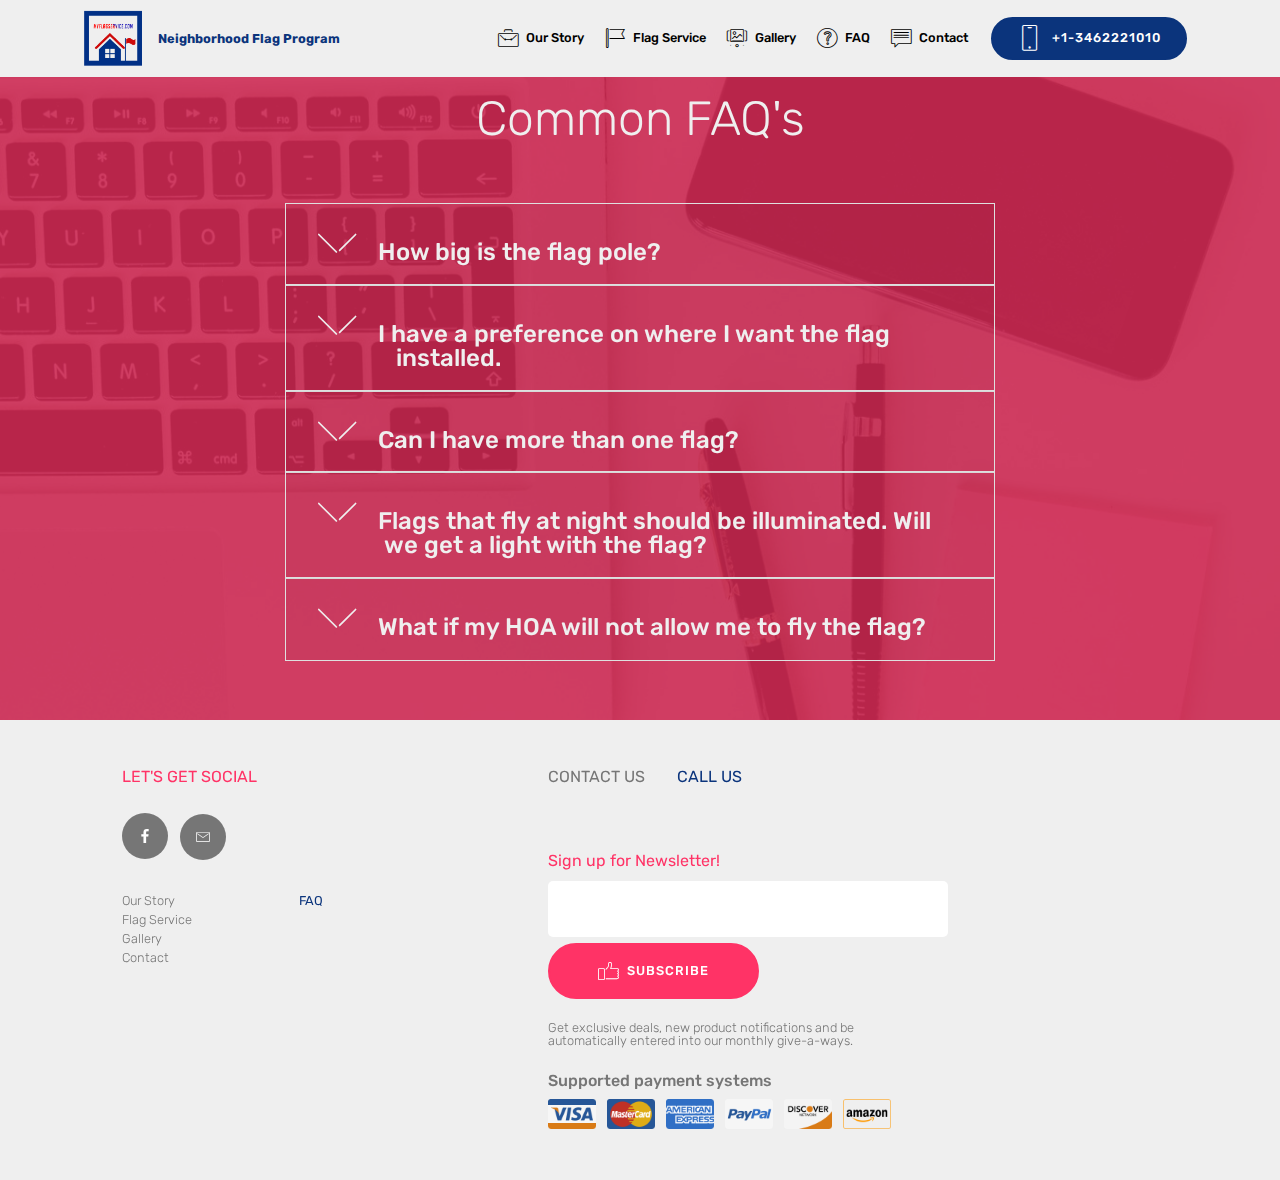
==== page1.html @ 8c447d87 "create github pages" ====
<!DOCTYPE html>
<html >
<head>
  <!-- Site made with Mobirise Website Builder v4.7.7, https://mobirise.com -->
  <meta charset="UTF-8">
  <meta http-equiv="X-UA-Compatible" content="IE=edge">
  <meta name="generator" content="Mobirise v4.7.7, mobirise.com">
  <meta name="viewport" content="width=device-width, initial-scale=1, minimum-scale=1">
  <link rel="shortcut icon" href="assets/images/mfs-logo-122x113.png" type="image/x-icon">
  <meta name="description" content="">
  <title>FAQ</title>
  <link rel="stylesheet" href="assets/web/assets/mobirise-icons/mobirise-icons.css">
  <link rel="stylesheet" href="assets/tether/tether.min.css">
  <link rel="stylesheet" href="assets/bootstrap/css/bootstrap.min.css">
  <link rel="stylesheet" href="assets/bootstrap/css/bootstrap-grid.min.css">
  <link rel="stylesheet" href="assets/bootstrap/css/bootstrap-reboot.min.css">
  <link rel="stylesheet" href="assets/dropdown/css/style.css">
  <link rel="stylesheet" href="assets/socicon/css/styles.css">
  <link rel="stylesheet" href="assets/theme/css/style.css">
  <link rel="stylesheet" href="assets/mobirise/css/mbr-additional.css" type="text/css">
  
  
  
</head>
<body>
  <section class="menu cid-qUB6WRYiOJ" once="menu" id="menu2-b">

    

    <nav class="navbar navbar-expand beta-menu navbar-dropdown align-items-center navbar-fixed-top navbar-toggleable-sm">
        <button class="navbar-toggler navbar-toggler-right" type="button" data-toggle="collapse" data-target="#navbarSupportedContent" aria-controls="navbarSupportedContent" aria-expanded="false" aria-label="Toggle navigation">
            <div class="hamburger">
                <span></span>
                <span></span>
                <span></span>
                <span></span>
            </div>
        </button>
        <div class="menu-logo">
            <div class="navbar-brand">
                <span class="navbar-logo">
                    
                        <img src="assets/images/mfs-logo-122x113.png" alt="Mobirise" title="" style="height: 3.8rem;">
                    
                </span>
                <span class="navbar-caption-wrap"><a class="navbar-caption text-primary display-4" href="#top">
                        Neighborhood Flag Program</a></span>
            </div>
        </div>
        <div class="collapse navbar-collapse" id="navbarSupportedContent">
            <ul class="navbar-nav nav-dropdown" data-app-modern-menu="true"><li class="nav-item">
                    <a class="nav-link link text-black display-4" href="index.html#header3-2"><span class="mbri-briefcase mbr-iconfont mbr-iconfont-btn"></span>
                        Our Story</a>
                </li>
                <li class="nav-item">
                    <a class="nav-link link text-black display-4" href="#top"><span class="mbri-flag mbr-iconfont mbr-iconfont-btn"></span>
                        Flag Service</a>
                </li><li class="nav-item"><a class="nav-link link text-black display-4" href="index.html#gallery1-t"><span class="mbri-image-slider mbr-iconfont mbr-iconfont-btn"></span>
                        Gallery</a></li><li class="nav-item"><a class="nav-link link text-black display-4" href="page1.html"><span class="mbri-question mbr-iconfont mbr-iconfont-btn"></span>FAQ</a></li><li class="nav-item"><a class="nav-link link text-black display-4" href="index.html#form1-9"><span class="mbri-chat mbr-iconfont mbr-iconfont-btn"></span>
                        Contact</a></li></ul>
            <div class="navbar-buttons mbr-section-btn"><a class="btn btn-sm btn-primary display-4" href="tel:+1-234-567-8901">
                    <span class="btn-icon mbri-mobile mbr-iconfont mbr-iconfont-btn">
                    </span>
                    +1-3462221010</a></div>
        </div>
    </nav>
</section>

<section class="engine"><a href="https://mobirise.me/d">free site maker</a></section><section class="toggle1 cid-qUB7baWjdu mbr-parallax-background" id="toggle1-h">

    

    <div class="mbr-overlay" style="opacity: 0.9; background-color: rgb(204, 41, 82);">
    </div>
        <div class="container">
            <div class="media-container-row">
                <div class="col-12 col-md-8">
                    <div class="section-head text-center space30">
                       <h2 class="mbr-section-title pb-5 mbr-fonts-style display-2">Common FAQ's</h2>
                    </div>
                    <div class="clearfix"></div>
                    <div id="bootstrap-toggle" class="toggle-panel accordionStyles tab-content">
                        <div class="card">
                            <div class="card-header" role="tab" id="headingOne">
                                <a role="button" class="collapsed panel-title text-black" data-toggle="collapse" data-parent="#accordion" data-core="" href="#collapse1_11" aria-expanded="false" aria-controls="collapse1">
                                    <h4 class="mbr-fonts-style display-5">
                                        <span class="sign mbr-iconfont mbri-arrow-down inactive"></span>&nbsp;How big is the flag pole?</h4>
                                </a>
                            </div>
                            <div id="collapse1_11" class="panel-collapse noScroll collapse" role="tabpanel" aria-labelledby="headingOne">
                                <div class="panel-body p-4">
                                    <p class="mbr-fonts-style panel-text display-7">
                                       The flag is 3x5 ft and the pole is 10 ft. However, the pole sits about 20" in the ground</p>
                                </div>
                            </div>
                        </div>
                        <div class="card">
                            <div class="card-header" role="tab" id="headingTwo">
                                <a role="button" class="collapsed panel-title text-black" data-toggle="collapse" data-parent="#accordion" data-core="" href="#collapse2_11" aria-expanded="false" aria-controls="collapse2">
                                    <h4 class="mbr-fonts-style display-5">
                                        <span class="sign mbr-iconfont mbri-arrow-down inactive"></span>&nbsp;I have a preference on where I want the flag &nbsp; &nbsp; &nbsp; &nbsp; &nbsp; &nbsp; &nbsp; &nbsp; &nbsp; &nbsp; &nbsp; &nbsp; &nbsp;installed.</h4>
                                </a>

                            </div>
                            <div id="collapse2_11" class="panel-collapse noScroll collapse" role="tabpanel" aria-labelledby="headingTwo">
                                <div class="panel-body p-4">
                                    <p class="mbr-fonts-style panel-text display-7">
                                       No problem! On the checkout page you can leave us a comment on where you would prefer the flag.</p>
                                </div>
                            </div>
                        </div>
                        <div class="card">
                            <div class="card-header" role="tab" id="headingThree">
                                <a role="button" class="collapsed panel-title text-black" data-toggle="collapse" data-parent="#accordion" data-core="" href="#collapse3_11" aria-expanded="false" aria-controls="collapse3">
                                    <h4 class="mbr-fonts-style display-5">
                                        <span class="sign mbr-iconfont mbri-arrow-down inactive"></span>&nbsp;Can I have more than one flag?</h4>
                                </a>
                            </div>
                            <div id="collapse3_11" class="panel-collapse noScroll collapse" role="tabpanel" aria-labelledby="headingThree">
                                <div class="panel-body p-4">
                                    <p class="mbr-fonts-style panel-text display-7">Yes! You can increase the quantity on the order page.</p>
                                </div>
                            </div>
                        </div>
                        <div class="card">
                            <div class="card-header" role="tab" id="headingThree">
                                <a role="button" class="collapsed panel-title text-black" data-toggle="collapse" data-parent="#accordion" data-core="" href="#collapse4_11" aria-expanded="false" aria-controls="collapse4">
                                    <h4 class="mbr-fonts-style display-5">
                                        <span class="sign mbr-iconfont mbri-arrow-down inactive"></span>&nbsp;Flags that fly at night should be illuminated. Will &nbsp; &nbsp; &nbsp; &nbsp; &nbsp; &nbsp; &nbsp; &nbsp;we get a light with the flag?</h4>
                                </a>
                            </div>
                            <div id="collapse4_11" class="panel-collapse noScroll collapse" role="tabpanel" aria-labelledby="headingThree">
                                <div class="panel-body p-4">
                                    <p class="mbr-fonts-style panel-text display-7">
                                       No. But we recommend placing a small spotlight in your yard to light-up the flag</p>
                                </div>
                            </div>
                        </div>
                        <div class="card">
                            <div class="card-header" role="tab" id="headingThree">
                                <a role="button" class="collapsed panel-title text-black" data-toggle="collapse" data-parent="#accordion" data-core="" href="#collapse5_11" aria-expanded="false" aria-controls="collapse5">
                                    <h4 class="mbr-fonts-style display-5">
                                        <span class="sign mbr-iconfont mbri-arrow-down inactive"></span>&nbsp;What if my HOA will not allow me to fly the flag?</h4>
                                </a>
                            </div>
                            <div id="collapse5_11" class="panel-collapse noScroll collapse" role="tabpanel" aria-labelledby="headingThree">
                                <div class="panel-body p-4">
                                    <p class="mbr-fonts-style panel-text display-7">
                                       Thanks to Texas State Legislature HB 2779, the placement of US flags in front yards is now a homeowner right that cannot be revoked by an HOA.</p>
                                </div>
                            </div>
                        </div>
                        
                    </div>
                </div>
            </div>
        </div>
</section>

<section class="cid-qUB6WVKB4g" id="footer3-g">
    

    

    <div class="container-fluid">
        <div class="row align-center justify-content-center">
            <div class="col-lg-6 col-xl-4">
                <div class="follow-section">
                    <div class="follow-heading mbr-fonts-style align-left display-7">
                        LET'S GET SOCIAL</div>
                    <div class="social-media pb-3 align-left">
                        <ul>
                            <li>
                                <a class="icon-transition" href="#">
                                    <span class="mbr-iconfont socicon-facebook socicon"></span>
                                </a>
                            </li>
                            <li>
                                <a class="icon-transition" href="#">
                                    <span class="mbr-iconfont mbri-letter"></span>
                                </a>
                            </li>
                            
                            
                            
                            
                        </ul>
                    </div>
                </div>
                <div class="row column-menu">
                    <div class="col-xl-5 col-md-6">
                        <ul class="firstColumn align-left mbr-white mbr-fonts-style display-4">
                            <li>Our Story</li><li>Flag Service</li><li>Gallery</li><li>Contact</li>
                        </ul>
                    </div>
                    <div class="col-xl-5 col-md-6">
                        <ul class="secondColumn align-left mbr-white mbr-fonts-style display-4"><a href="page1.html">
                            </a><li><a href="page1.html">FAQ</a></li><a href="page1.html">
                        </a></ul>
                    </div>
                </div>
            </div>
            <div class="col-lg-6 col-xl-6 form-section">
                <ul class="mbr-list list-inline align-left">
                    
                    
                    
                <li class="list-inline-item mbr-fonts-style display-7"><p><a href="index.html#form1-9"></a>CONTACT US&nbsp; &nbsp; &nbsp; &nbsp; <a href="tel:3462221010">CALL US &nbsp;</a> &nbsp; &nbsp; &nbsp; &nbsp; &nbsp;&nbsp;</p></li><li class="list-inline-item mbr-fonts-style display-7">&nbsp; &nbsp; &nbsp; &nbsp; &nbsp; &nbsp; &nbsp; &nbsp; &nbsp;</li><li class="list-inline-item mbr-fonts-style display-7">&nbsp; &nbsp; &nbsp; &nbsp; &nbsp; &nbsp; &nbsp; &nbsp; &nbsp; &nbsp; &nbsp;</li></ul>
                <div class="input-form">
                    <span class="mbr-fonts-style form-text display-7">
                      Sign up for Newsletter!&nbsp;</span>
                    <div class="form1" data-form-type="formoid">
                        <div data-form-alert="" hidden="">
                            Thanks for filling out the form!
                        </div>
                        <form class="mbr-form" action="https://mobirise.com/" method="post" data-form-title="My Mobirise Form"><input type="hidden" name="email" data-form-email="true" value="LFCMgOQLhdmMDNH+cNK8syeecYW3tmmml1+xj0mi+TOWsY7VdlcX+otf4hioeUVF9CKC3mWtuA6JJBz3fCXo4wrm/5wzNBbg2/TwmibbFdfRqj47pYDj1TLFPN87cxcY" data-form-field="E-mail">
                            <div class="input-wrap" data-for="email">
                                <input type="text" class="field special-form display-7" name="email" data-form-field="E-mail" required="" id="email-footer3-g">
                            </div>
                            <span class="input-group-btn"><button href="https://mobirise.com/" type="submit" class="btn btn-form btn-secondary display-4"><span class="mbri-like mbr-iconfont mbr-iconfont-btn"></span>SUBSCRIBE</button></span>
                        </form>
                    </div>
                </div>
                <h3 class="subtext-1 mbr-fonts-style pb-3 display-4">Get exclusive deals, new product notifications and be<br>automatically entered into our monthly give-a-ways.</h3>
                <h3 class="subtext-2 mbr-fonts-style display-7">
                    Supported payment systems
                </h3>
                <ul class="card-support align-left">
                    <li>
                        <img src="assets/images/visa.png" height="30" alt="Visa">
                    </li>
                    <li>
                        <img src="assets/images/master-card.png" height="30" alt="Master Card">
                    </li>
                    <li>
                        <img src="assets/images/american-express.png" height="30" alt="American Express">
                    </li>
                    <li>
                        <img src="assets/images/paypal.png" height="30" alt="PayPal">
                    </li>
                    
                    <li>
                        <img src="assets/images/discover.png" height="30" alt="Discover">
                    </li>
                    
                    
                    
                    
                    <li>
                        <img src="assets/images/amazon.png" height="30" alt="Amazon">
                    </li>
                    
                    
                </ul>
            </div>
        </div>
    </div>
</section>


  <script src="assets/web/assets/jquery/jquery.min.js"></script>
  <script src="assets/popper/popper.min.js"></script>
  <script src="assets/tether/tether.min.js"></script>
  <script src="assets/bootstrap/js/bootstrap.min.js"></script>
  <script src="assets/smoothscroll/smooth-scroll.js"></script>
  <script src="assets/dropdown/js/script.min.js"></script>
  <script src="assets/touchswipe/jquery.touch-swipe.min.js"></script>
  <script src="assets/mbr-switch-arrow/mbr-switch-arrow.js"></script>
  <script src="assets/parallax/jarallax.min.js"></script>
  <script src="assets/theme/js/script.js"></script>
  <script src="assets/formoid/formoid.min.js"></script>
  
  
</body>
</html>
---- assets/web/assets/mobirise-icons/mobirise-icons.css ----
@font-face {
  font-family: 'MobiriseIcons';
  src:  url('mobirise-icons.eot?spat4u');
  src:  url('mobirise-icons.eot?spat4u#iefix') format('embedded-opentype'),
    url('mobirise-icons.ttf?spat4u') format('truetype'),
    url('mobirise-icons.woff?spat4u') format('woff'),
    url('mobirise-icons.svg?spat4u#MobiriseIcons') format('svg');
  font-weight: normal;
  font-style: normal;
}

[class^="mbri-"], [class*=" mbri-"] {
  /* use !important to prevent issues with browser extensions that change fonts */
  font-family: MobiriseIcons !important;
  speak: none;
  font-style: normal;
  font-weight: normal;
  font-variant: normal;
  text-transform: none;
  line-height: 1;

  /* Better Font Rendering =========== */
  -webkit-font-smoothing: antialiased;
  -moz-osx-font-smoothing: grayscale;
}

.mbri-add-submenu:before {
  content: "\e900";
}
.mbri-alert:before {
  content: "\e901";
}
.mbri-align-center:before {
  content: "\e902";
}
.mbri-align-justify:before {
  content: "\e903";
}
.mbri-align-left:before {
  content: "\e904";
}
.mbri-align-right:before {
  content: "\e905";
}
.mbri-android:before {
  content: "\e906";
}
.mbri-apple:before {
  content: "\e907";
}
.mbri-arrow-down:before {
  content: "\e908";
}
.mbri-arrow-next:before {
  content: "\e909";
}
.mbri-arrow-prev:before {
  content: "\e90a";
}
.mbri-arrow-up:before {
  content: "\e90b";
}
.mbri-bold:before {
  content: "\e90c";
}
.mbri-bookmark:before {
  content: "\e90d";
}
.mbri-bootstrap:before {
  content: "\e90e";
}
.mbri-briefcase:before {
  content: "\e90f";
}
.mbri-browse:before {
  content: "\e910";
}
.mbri-bulleted-list:before {
  content: "\e911";
}
.mbri-calendar:before {
  content: "\e912";
}
.mbri-camera:before {
  content: "\e913";
}
.mbri-cart-add:before {
  content: "\e914";
}
.mbri-cart-full:before {
  content: "\e915";
}
.mbri-cash:before {
  content: "\e916";
}
.mbri-change-style:before {
  content: "\e917";
}
.mbri-chat:before {
  content: "\e918";
}
.mbri-clock:before {
  content: "\e919";
}
.mbri-close:before {
  content: "\e91a";
}
.mbri-cloud:before {
  content: "\e91b";
}
.mbri-code:before {
  content: "\e91c";
}
.mbri-contact-form:before {
  content: "\e91d";
}
.mbri-credit-card:before {
  content: "\e91e";
}
.mbri-cursor-click:before {
  content: "\e91f";
}
.mbri-cust-feedback:before {
  content: "\e920";
}
.mbri-database:before {
  content: "\e921";
}
.mbri-delivery:before {
  content: "\e922";
}
.mbri-desktop:before {
  content: "\e923";
}
.mbri-devices:before {
  content: "\e924";
}
.mbri-down:before {
  content: "\e925";
}
.mbri-download:before {
  content: "\e989";
}
.mbri-drag-n-drop:before {
  content: "\e927";
}
.mbri-drag-n-drop2:before {
  content: "\e928";
}
.mbri-edit:before {
  content: "\e929";
}
.mbri-edit2:before {
  content: "\e92a";
}
.mbri-error:before {
  content: "\e92b";
}
.mbri-extension:before {
  content: "\e92c";
}
.mbri-features:before {
  content: "\e92d";
}
.mbri-file:before {
  content: "\e92e";
}
.mbri-flag:before {
  content: "\e92f";
}
.mbri-folder:before {
  content: "\e930";
}
.mbri-gift:before {
  content: "\e931";
}
.mbri-github:before {
  content: "\e932";
}
.mbri-globe:before {
  content: "\e933";
}
.mbri-globe-2:before {
  content: "\e934";
}
.mbri-growing-chart:before {
  content: "\e935";
}
.mbri-hearth:before {
  content: "\e936";
}
.mbri-help:before {
  content: "\e937";
}
.mbri-home:before {
  content: "\e938";
}
.mbri-hot-cup:before {
  content: "\e939";
}
.mbri-idea:before {
  content: "\e93a";
}
.mbri-image-gallery:before {
  content: "\e93b";
}
.mbri-image-slider:before {
  content: "\e93c";
}
.mbri-info:before {
  content: "\e93d";
}
.mbri-italic:before {
  content: "\e93e";
}
.mbri-key:before {
  content: "\e93f";
}
.mbri-laptop:before {
  content: "\e940";
}
.mbri-layers:before {
  content: "\e941";
}
.mbri-left-right:before {
  content: "\e942";
}
.mbri-left:before {
  content: "\e943";
}
.mbri-letter:before {
  content: "\e944";
}
.mbri-like:before {
  content: "\e945";
}
.mbri-link:before {
  content: "\e946";
}
.mbri-lock:before {
  content: "\e947";
}
.mbri-login:before {
  content: "\e948";
}
.mbri-logout:before {
  content: "\e949";
}
.mbri-magic-stick:before {
  content: "\e94a";
}
.mbri-map-pin:before {
  content: "\e94b";
}
.mbri-menu:before {
  content: "\e94c";
}
.mbri-mobile:before {
  content: "\e94d";
}
.mbri-mobile2:before {
  content: "\e94e";
}
.mbri-mobirise:before {
  content: "\e94f";
}
.mbri-more-horizontal:before {
  content: "\e950";
}
.mbri-more-vertical:before {
  content: "\e951";
}
.mbri-music:before {
  content: "\e952";
}
.mbri-new-file:before {
  content: "\e953";
}
.mbri-numbered-list:before {
  content: "\e954";
}
.mbri-opened-folder:before {
  content: "\e955";
}
.mbri-pages:before {
  content: "\e956";
}
.mbri-paper-plane:before {
  content: "\e957";
}
.mbri-paperclip:before {
  content: "\e958";
}
.mbri-photo:before {
  content: "\e959";
}
.mbri-photos:before {
  content: "\e95a";
}
.mbri-pin:before {
  content: "\e95b";
}
.mbri-play:before {
  content: "\e95c";
}
.mbri-plus:before {
  content: "\e95d";
}
.mbri-preview:before {
  content: "\e95e";
}
.mbri-print:before {
  content: "\e95f";
}
.mbri-protect:before {
  content: "\e960";
}
.mbri-question:before {
  content: "\e961";
}
.mbri-quote-left:before {
  content: "\e962";
}
.mbri-quote-right:before {
  content: "\e963";
}
.mbri-refresh:before {
  content: "\e964";
}
.mbri-responsive:before {
  content: "\e965";
}
.mbri-right:before {
  content: "\e966";
}
.mbri-rocket:before {
  content: "\e967";
}
.mbri-sad-face:before {
  content: "\e968";
}
.mbri-sale:before {
  content: "\e969";
}
.mbri-save:before {
  content: "\e96a";
}
.mbri-search:before {
  content: "\e96b";
}
.mbri-setting:before {
  content: "\e96c";
}
.mbri-setting2:before {
  content: "\e96d";
}
.mbri-setting3:before {
  content: "\e96e";
}
.mbri-share:before {
  content: "\e96f";
}
.mbri-shopping-bag:before {
  content: "\e970";
}
.mbri-shopping-basket:before {
  content: "\e971";
}
.mbri-shopping-cart:before {
  content: "\e972";
}
.mbri-sites:before {
  content: "\e973";
}
.mbri-smile-face:before {
  content: "\e974";
}
.mbri-speed:before {
  content: "\e975";
}
.mbri-star:before {
  content: "\e976";
}
.mbri-success:before {
  content: "\e977";
}
.mbri-sun:before {
  content: "\e978";
}
.mbri-sun2:before {
  content: "\e979";
}
.mbri-tablet:before {
  content: "\e97a";
}
.mbri-tablet-vertical:before {
  content: "\e97b";
}
.mbri-target:before {
  content: "\e97c";
}
.mbri-timer:before {
  content: "\e97d";
}
.mbri-to-ftp:before {
  content: "\e97e";
}
.mbri-to-local-drive:before {
  content: "\e97f";
}
.mbri-touch-swipe:before {
  content: "\e980";
}
.mbri-touch:before {
  content: "\e981";
}
.mbri-trash:before {
  content: "\e982";
}
.mbri-underline:before {
  content: "\e983";
}
.mbri-unlink:before {
  content: "\e984";
}
.mbri-unlock:before {
  content: "\e985";
}
.mbri-up-down:before {
  content: "\e986";
}
.mbri-up:before {
  content: "\e987";
}
.mbri-update:before {
  content: "\e988";
}
.mbri-upload:before {
 content: "\e926"; 
}
.mbri-user:before {
  content: "\e98a";
}
.mbri-user2:before {
  content: "\e98b";
}
.mbri-users:before {
  content: "\e98c";
}
.mbri-video:before {
  content: "\e98d";
}
.mbri-video-play:before {
  content: "\e98e";
}
.mbri-watch:before {
  content: "\e98f";
}
.mbri-website-theme:before {
  content: "\e990";
}
.mbri-wifi:before {
  content: "\e991";
}
.mbri-windows:before {
  content: "\e992";
}
.mbri-zoom-out:before {
  content: "\e993";
}
.mbri-redo:before {
  content: "\e994";
}
.mbri-undo:before {
  content: "\e995";
}
---- assets/dropdown/css/style.css ----
.navbar-dropdown {
  left: 0;
  padding: 0;
  position: absolute;
  right: 0;
  top: 0;
  transition: all 0.45s ease;
  z-index: 1030;
  background: #282828; }
  .navbar-dropdown .navbar-logo {
    margin-right: 0.8rem;
    transition: margin 0.3s ease-in-out;
    vertical-align: middle; }
    .navbar-dropdown .navbar-logo img {
      height: 3.125rem;
      transition: all 0.3s ease-in-out; }
    .navbar-dropdown .navbar-logo.mbr-iconfont {
      font-size: 3.125rem;
      line-height: 3.125rem; }
  .navbar-dropdown .navbar-caption {
    font-weight: 700;
    white-space: normal;
    vertical-align: -4px;
    line-height: 3.125rem !important; }
    .navbar-dropdown .navbar-caption, .navbar-dropdown .navbar-caption:hover {
      color: inherit;
      text-decoration: none; }
  .navbar-dropdown .mbr-iconfont + .navbar-caption {
    vertical-align: -1px; }
  .navbar-dropdown.navbar-fixed-top {
    position: fixed; }
  .navbar-dropdown .navbar-brand span {
    vertical-align: -4px; }
  .navbar-dropdown.bg-color.transparent {
    background: none; }
  .navbar-dropdown.navbar-short .navbar-brand {
    padding: 0.625rem 0; }
    .navbar-dropdown.navbar-short .navbar-brand span {
      vertical-align: -1px; }
  .navbar-dropdown.navbar-short .navbar-caption {
    line-height: 2.375rem !important;
    vertical-align: -2px; }
  .navbar-dropdown.navbar-short .navbar-logo {
    margin-right: 0.5rem; }
    .navbar-dropdown.navbar-short .navbar-logo img {
      height: 2.375rem; }
    .navbar-dropdown.navbar-short .navbar-logo.mbr-iconfont {
      font-size: 2.375rem;
      line-height: 2.375rem; }
  .navbar-dropdown.navbar-short .mbr-table-cell {
    height: 3.625rem; }
  .navbar-dropdown .navbar-close {
    left: 0.6875rem;
    position: fixed;
    top: 0.75rem;
    z-index: 1000; }
  .navbar-dropdown .hamburger-icon {
    content: "";
    display: inline-block;
    vertical-align: middle;
    width: 16px;
    -webkit-box-shadow: 0 -6px 0 1px #282828,0 0 0 1px #282828,0 6px 0 1px #282828;
    -moz-box-shadow: 0 -6px 0 1px #282828,0 0 0 1px #282828,0 6px 0 1px #282828;
    box-shadow: 0 -6px 0 1px #282828,0 0 0 1px #282828,0 6px 0 1px #282828; }

.dropdown-menu .dropdown-toggle[data-toggle="dropdown-submenu"]::after {
  border-bottom: 0.35em solid transparent;
  border-left: 0.35em solid;
  border-right: 0;
  border-top: 0.35em solid transparent;
  margin-left: 0.3rem; }

.dropdown-menu .dropdown-item:focus {
  outline: 0; }

.nav-dropdown {
  font-size: 0.75rem;
  font-weight: 500;
  height: auto !important; }
  .nav-dropdown .nav-btn {
    padding-left: 1rem; }
  .nav-dropdown .link {
    margin: .667em 1.667em;
    font-weight: 500;
    padding: 0;
    transition: color .2s ease-in-out; }
    .nav-dropdown .link.dropdown-toggle {
      margin-right: 2.583em; }
      .nav-dropdown .link.dropdown-toggle::after {
        margin-left: .25rem;
        border-top: 0.35em solid;
        border-right: 0.35em solid transparent;
        border-left: 0.35em solid transparent;
        border-bottom: 0; }
      .nav-dropdown .link.dropdown-toggle[aria-expanded="true"] {
        margin: 0;
        padding: 0.667em 3.263em  0.667em 1.667em; }
  .nav-dropdown .link::after,
  .nav-dropdown .dropdown-item::after {
    color: inherit; }
  .nav-dropdown .btn {
    font-size: 0.75rem;
    font-weight: 700;
    letter-spacing: 0;
    margin-bottom: 0;
    padding-left: 1.25rem;
    padding-right: 1.25rem; }
  .nav-dropdown .dropdown-menu {
    border-radius: 0;
    border: 0;
    left: 0;
    margin: 0;
    padding-bottom: 1.25rem;
    padding-top: 1.25rem;
    position: relative; }
  .nav-dropdown .dropdown-submenu {
    margin-left: 0.125rem;
    top: 0; }
  .nav-dropdown .dropdown-item {
    font-weight: 500;
    line-height: 2;
    padding: 0.3846em 4.615em 0.3846em 1.5385em;
    position: relative;
    transition: color .2s ease-in-out, background-color .2s ease-in-out; }
    .nav-dropdown .dropdown-item::after {
      margin-top: -0.3077em;
      position: absolute;
      right: 1.1538em;
      top: 50%; }
    .nav-dropdown .dropdown-item:focus, .nav-dropdown .dropdown-item:hover {
      background: none; }

@media (max-width: 767px) {
  .nav-dropdown.navbar-toggleable-sm {
    bottom: 0;
    display: none;
    left: 0;
    overflow-x: hidden;
    position: fixed;
    top: 0;
    transform: translateX(-100%);
    -ms-transform: translateX(-100%);
    -webkit-transform: translateX(-100%);
    width: 18.75rem;
    z-index: 999; } }
.nav-dropdown.navbar-toggleable-xl {
  bottom: 0;
  display: none;
  left: 0;
  overflow-x: hidden;
  position: fixed;
  top: 0;
  transform: translateX(-100%);
  -ms-transform: translateX(-100%);
  -webkit-transform: translateX(-100%);
  width: 18.75rem;
  z-index: 999; }

.nav-dropdown-sm {
  display: block !important;
  overflow-x: hidden;
  overflow: auto;
  padding-top: 3.875rem; }
  .nav-dropdown-sm::after {
    content: "";
    display: block;
    height: 3rem;
    width: 100%; }
  .nav-dropdown-sm.collapse.in ~ .navbar-close {
    display: block !important; }
  .nav-dropdown-sm.collapsing, .nav-dropdown-sm.collapse.in {
    transform: translateX(0);
    -ms-transform: translateX(0);
    -webkit-transform: translateX(0);
    transition: all 0.25s ease-out;
    -webkit-transition: all 0.25s ease-out;
    background: #282828; }
  .nav-dropdown-sm.collapsing[aria-expanded="false"] {
    transform: translateX(-100%);
    -ms-transform: translateX(-100%);
    -webkit-transform: translateX(-100%); }
  .nav-dropdown-sm .nav-item {
    display: block;
    margin-left: 0 !important;
    padding-left: 0; }
  .nav-dropdown-sm .link,
  .nav-dropdown-sm .dropdown-item {
    border-top: 1px dotted rgba(255, 255, 255, 0.1);
    font-size: 0.8125rem;
    line-height: 1.6;
    margin: 0 !important;
    padding: 0.875rem 2.4rem 0.875rem 1.5625rem !important;
    position: relative;
    white-space: normal; }
    .nav-dropdown-sm .link:focus, .nav-dropdown-sm .link:hover,
    .nav-dropdown-sm .dropdown-item:focus,
    .nav-dropdown-sm .dropdown-item:hover {
      background: rgba(0, 0, 0, 0.2) !important;
      color: #c0a375; }
  .nav-dropdown-sm .nav-btn {
    position: relative;
    padding: 1.5625rem 1.5625rem 0 1.5625rem; }
    .nav-dropdown-sm .nav-btn::before {
      border-top: 1px dotted rgba(255, 255, 255, 0.1);
      content: "";
      left: 0;
      position: absolute;
      top: 0;
      width: 100%; }
    .nav-dropdown-sm .nav-btn + .nav-btn {
      padding-top: 0.625rem; }
      .nav-dropdown-sm .nav-btn + .nav-btn::before {
        display: none; }
  .nav-dropdown-sm .btn {
    padding: 0.625rem 0; }
  .nav-dropdown-sm .dropdown-toggle[data-toggle="dropdown-submenu"]::after {
    margin-left: .25rem;
    border-top: 0.35em solid;
    border-right: 0.35em solid transparent;
    border-left: 0.35em solid transparent;
    border-bottom: 0; }
  .nav-dropdown-sm .dropdown-toggle[data-toggle="dropdown-submenu"][aria-expanded="true"]::after {
    border-top: 0;
    border-right: 0.35em solid transparent;
    border-left: 0.35em solid transparent;
    border-bottom: 0.35em solid; }
  .nav-dropdown-sm .dropdown-menu {
    margin: 0;
    padding: 0;
    position: relative;
    top: 0;
    left: 0;
    width: 100%;
    border: 0;
    float: none;
    border-radius: 0;
    background: none; }
  .nav-dropdown-sm .dropdown-submenu {
    left: 100%;
    margin-left: 0.125rem;
    margin-top: -1.25rem;
    top: 0; }

.navbar-toggleable-sm .nav-dropdown .dropdown-menu {
  position: absolute; }

.navbar-toggleable-sm .nav-dropdown .dropdown-submenu {
  left: 100%;
  margin-left: 0.125rem;
  margin-top: -1.25rem;
  top: 0; }

.navbar-toggleable-sm.opened .nav-dropdown .dropdown-menu {
  position: relative; }

.navbar-toggleable-sm.opened .nav-dropdown .dropdown-submenu {
  left: 0;
  margin-left: 00rem;
  margin-top: 0rem;
  top: 0; }

.is-builder .nav-dropdown.collapsing {
  transition: none !important; }

/*# sourceMappingURL=style.css.map */
---- assets/socicon/css/styles.css ----
@charset "UTF-8";

@font-face {
  font-family: "socicon";
  src:url("../fonts/socicon.eot");
  src:url("../fonts/socicon.eot?#iefix") format("embedded-opentype"),
    url("../fonts/socicon.woff") format("woff"),
    url("../fonts/socicon.ttf") format("truetype"),
    url("../fonts/socicon.svg#socicon") format("svg");
  font-weight: normal;
  font-style: normal;

}

[data-icon]:before {
  font-family: "socicon" !important;
  content: attr(data-icon);
  font-style: normal !important;
  font-weight: normal !important;
  font-variant: normal !important;
  text-transform: none !important;
  speak: none;
  line-height: 1;
  -webkit-font-smoothing: antialiased;
  -moz-osx-font-smoothing: grayscale;
}

[class^="socicon-"]:before,
[class*=" socicon-"]:before {
  font-family: "socicon" !important;
  font-style: normal !important;
  font-weight: normal !important;
  font-variant: normal !important;
  text-transform: none !important;
  speak: none;
  line-height: 1;
  -webkit-font-smoothing: antialiased;
  -moz-osx-font-smoothing: grayscale;
}

.socicon-modelmayhem:before {
  content: "\e000";
}
.socicon-mixcloud:before {
  content: "\e001";
}
.socicon-drupal:before {
  content: "\e002";
}
.socicon-swarm:before {
  content: "\e003";
}
.socicon-istock:before {
  content: "\e004";
}
.socicon-yammer:before {
  content: "\e005";
}
.socicon-ello:before {
  content: "\e006";
}
.socicon-stackoverflow:before {
  content: "\e007";
}
.socicon-persona:before {
  content: "\e008";
}
.socicon-triplej:before {
  content: "\e009";
}
.socicon-houzz:before {
  content: "\e00a";
}
.socicon-rss:before {
  content: "\e00b";
}
.socicon-paypal:before {
  content: "\e00c";
}
.socicon-odnoklassniki:before {
  content: "\e00d";
}
.socicon-airbnb:before {
  content: "\e00e";
}
.socicon-periscope:before {
  content: "\e00f";
}
.socicon-outlook:before {
  content: "\e010";
}
.socicon-coderwall:before {
  content: "\e011";
}
.socicon-tripadvisor:before {
  content: "\e012";
}
.socicon-appnet:before {
  content: "\e013";
}
.socicon-goodreads:before {
  content: "\e014";
}
.socicon-tripit:before {
  content: "\e015";
}
.socicon-lanyrd:before {
  content: "\e016";
}
.socicon-slideshare:before {
  content: "\e017";
}
.socicon-buffer:before {
  content: "\e018";
}
.socicon-disqus:before {
  content: "\e019";
}
.socicon-vkontakte:before {
  content: "\e01a";
}
.socicon-whatsapp:before {
  content: "\e01b";
}
.socicon-patreon:before {
  content: "\e01c";
}
.socicon-storehouse:before {
  content: "\e01d";
}
.socicon-pocket:before {
  content: "\e01e";
}
.socicon-mail:before {
  content: "\e01f";
}
.socicon-blogger:before {
  content: "\e020";
}
.socicon-technorati:before {
  content: "\e021";
}
.socicon-reddit:before {
  content: "\e022";
}
.socicon-dribbble:before {
  content: "\e023";
}
.socicon-stumbleupon:before {
  content: "\e024";
}
.socicon-digg:before {
  content: "\e025";
}
.socicon-envato:before {
  content: "\e026";
}
.socicon-behance:before {
  content: "\e027";
}
.socicon-delicious:before {
  content: "\e028";
}
.socicon-deviantart:before {
  content: "\e029";
}
.socicon-forrst:before {
  content: "\e02a";
}
.socicon-play:before {
  content: "\e02b";
}
.socicon-zerply:before {
  content: "\e02c";
}
.socicon-wikipedia:before {
  content: "\e02d";
}
.socicon-apple:before {
  content: "\e02e";
}
.socicon-flattr:before {
  content: "\e02f";
}
.socicon-github:before {
  content: "\e030";
}
.socicon-renren:before {
  content: "\e031";
}
.socicon-friendfeed:before {
  content: "\e032";
}
.socicon-newsvine:before {
  content: "\e033";
}
.socicon-identica:before {
  content: "\e034";
}
.socicon-bebo:before {
  content: "\e035";
}
.socicon-zynga:before {
  content: "\e036";
}
.socicon-steam:before {
  content: "\e037";
}
.socicon-xbox:before {
  content: "\e038";
}
.socicon-windows:before {
  content: "\e039";
}
.socicon-qq:before {
  content: "\e03a";
}
.socicon-douban:before {
  content: "\e03b";
}
.socicon-meetup:before {
  content: "\e03c";
}
.socicon-playstation:before {
  content: "\e03d";
}
.socicon-android:before {
  content: "\e03e";
}
.socicon-snapchat:before {
  content: "\e03f";
}
.socicon-twitter:before {
  content: "\e040";
}
.socicon-facebook:before {
  content: "\e041";
}
.socicon-googleplus:before {
  content: "\e042";
}
.socicon-pinterest:before {
  content: "\e043";
}
.socicon-foursquare:before {
  content: "\e044";
}
.socicon-yahoo:before {
  content: "\e045";
}
.socicon-skype:before {
  content: "\e046";
}
.socicon-yelp:before {
  content: "\e047";
}
.socicon-feedburner:before {
  content: "\e048";
}
.socicon-linkedin:before {
  content: "\e049";
}
.socicon-viadeo:before {
  content: "\e04a";
}
.socicon-xing:before {
  content: "\e04b";
}
.socicon-myspace:before {
  content: "\e04c";
}
.socicon-soundcloud:before {
  content: "\e04d";
}
.socicon-spotify:before {
  content: "\e04e";
}
.socicon-grooveshark:before {
  content: "\e04f";
}
.socicon-lastfm:before {
  content: "\e050";
}
.socicon-youtube:before {
  content: "\e051";
}
.socicon-vimeo:before {
  content: "\e052";
}
.socicon-dailymotion:before {
  content: "\e053";
}
.socicon-vine:before {
  content: "\e054";
}
.socicon-flickr:before {
  content: "\e055";
}
.socicon-500px:before {
  content: "\e056";
}
.socicon-wordpress:before {
  content: "\e058";
}
.socicon-tumblr:before {
  content: "\e059";
}
.socicon-twitch:before {
  content: "\e05a";
}
.socicon-8tracks:before {
  content: "\e05b";
}
.socicon-amazon:before {
  content: "\e05c";
}
.socicon-icq:before {
  content: "\e05d";
}
.socicon-smugmug:before {
  content: "\e05e";
}
.socicon-ravelry:before {
  content: "\e05f";
}
.socicon-weibo:before {
  content: "\e060";
}
.socicon-baidu:before {
  content: "\e061";
}
.socicon-angellist:before {
  content: "\e062";
}
.socicon-ebay:before {
  content: "\e063";
}
.socicon-imdb:before {
  content: "\e064";
}
.socicon-stayfriends:before {
  content: "\e065";
}
.socicon-residentadvisor:before {
  content: "\e066";
}
.socicon-google:before {
  content: "\e067";
}
.socicon-yandex:before {
  content: "\e068";
}
.socicon-sharethis:before {
  content: "\e069";
}
.socicon-bandcamp:before {
  content: "\e06a";
}
.socicon-itunes:before {
  content: "\e06b";
}
.socicon-deezer:before {
  content: "\e06c";
}
.socicon-telegram:before {
  content: "\e06e";
}
.socicon-openid:before {
  content: "\e06f";
}
.socicon-amplement:before {
  content: "\e070";
}
.socicon-viber:before {
  content: "\e071";
}
.socicon-zomato:before {
  content: "\e072";
}
.socicon-draugiem:before {
  content: "\e074";
}
.socicon-endomodo:before {
  content: "\e075";
}
.socicon-filmweb:before {
  content: "\e076";
}
.socicon-stackexchange:before {
  content: "\e077";
}
.socicon-wykop:before {
  content: "\e078";
}
.socicon-teamspeak:before {
  content: "\e079";
}
.socicon-teamviewer:before {
  content: "\e07a";
}
.socicon-ventrilo:before {
  content: "\e07b";
}
.socicon-younow:before {
  content: "\e07c";
}
.socicon-raidcall:before {
  content: "\e07d";
}
.socicon-mumble:before {
  content: "\e07e";
}
.socicon-medium:before {
  content: "\e06d";
}
.socicon-bebee:before {
  content: "\e07f";
}
.socicon-hitbox:before {
  content: "\e080";
}
.socicon-reverbnation:before {
  content: "\e081";
}
.socicon-formulr:before {
  content: "\e082";
}
.socicon-instagram:before {
  content: "\e057";
}
.socicon-battlenet:before {
  content: "\e083";
}
.socicon-chrome:before {
  content: "\e084";
}
.socicon-discord:before {
  content: "\e086";
}
.socicon-issuu:before {
  content: "\e087";
}
.socicon-macos:before {
  content: "\e088";
}
.socicon-firefox:before {
  content: "\e089";
}
.socicon-opera:before {
  content: "\e08d";
}
.socicon-keybase:before {
  content: "\e090";
}
.socicon-alliance:before {
  content: "\e091";
}
.socicon-livejournal:before {
  content: "\e092";
}
.socicon-googlephotos:before {
  content: "\e093";
}
.socicon-horde:before {
  content: "\e094";
}
.socicon-etsy:before {
  content: "\e095";
}
.socicon-zapier:before {
  content: "\e096";
}
.socicon-google-scholar:before {
  content: "\e097";
}
.socicon-researchgate:before {
  content: "\e098";
}
.socicon-wechat:before {
  content: "\e099";
}
.socicon-strava:before {
  content: "\e09a";
}
.socicon-line:before {
  content: "\e09b";
}
.socicon-lyft:before {
  content: "\e09c";
}
.socicon-uber:before {
  content: "\e09d";
}
.socicon-songkick:before {
  content: "\e09e";
}
.socicon-viewbug:before {
  content: "\e09f";
}
.socicon-googlegroups:before {
  content: "\e0a0";
}
.socicon-quora:before {
  content: "\e073";
}
.socicon-diablo:before {
  content: "\e085";
}
.socicon-blizzard:before {
  content: "\e0a1";
}
.socicon-hearthstone:before {
  content: "\e08b";
}
.socicon-heroes:before {
  content: "\e08a";
}
.socicon-overwatch:before {
  content: "\e08c";
}
.socicon-warcraft:before {
  content: "\e08e";
}
.socicon-starcraft:before {
  content: "\e08f";
}
.socicon-beam:before {
  content: "\e0a2";
}
.socicon-curse:before {
  content: "\e0a3";
}
.socicon-player:before {
  content: "\e0a4";
}
.socicon-streamjar:before {
  content: "\e0a5";
}
.socicon-nintendo:before {
  content: "\e0a6";
}
.socicon-hellocoton:before {
  content: "\e0a7";
}
---- assets/theme/css/style.css ----
/*!
 * Mobirise v4 theme (https://mobirise.com/)
 * Copyright 2017 Mobirise
 */
section {
  background-color: #eeeeee; }

section,
.container,
.container-fluid {
  position: relative;
  word-wrap: break-word; }

a.mbr-iconfont:hover {
  text-decoration: none; }

.article .lead p, .article .lead ul, .article .lead ol, .article .lead pre, .article .lead blockquote {
  margin-bottom: 0; }

a {
  font-style: normal;
  font-weight: 400;
  cursor: pointer; }
  a, a:hover {
    text-decoration: none; }

figure {
  margin-bottom: 0; }

body {
  color: #232323; }

h1, h2, h3, h4, h5, h6,
.h1, .h2, .h3, .h4, .h5, .h6,
.display-1, .display-2, .display-3, .display-4 {
  line-height: 1;
  word-break: break-word;
  word-wrap: break-word; }

b, strong {
  font-weight: bold; }

blockquote {
  padding: 10px 0 10px 20px;
  position: relative;
  border-left: 2px solid;
  border-color: #ff3366; }

input:-webkit-autofill, input:-webkit-autofill:hover, input:-webkit-autofill:focus, input:-webkit-autofill:active {
  transition-delay: 9999s;
  transition-property: background-color, color; }

textarea[type="hidden"] {
  display: none; }

body {
  position: relative; }

section {
  background-position: 50% 50%;
  background-repeat: no-repeat;
  background-size: cover; }
  section .mbr-background-video,
  section .mbr-background-video-preview {
    position: absolute;
    bottom: 0;
    left: 0;
    right: 0;
    top: 0; }

.hidden {
  visibility: hidden; }

.mbr-z-index20 {
  z-index: 20; }

/*! Base colors */
.mbr-white {
  color: #ffffff; }

.mbr-black {
  color: #000000; }

.mbr-bg-white {
  background-color: #ffffff; }

.mbr-bg-black {
  background-color: #000000; }

/*! Text-aligns */
.align-left {
  text-align: left; }

.align-center {
  text-align: center; }

.align-right {
  text-align: right; }

@media (max-width: 767px) {
  .align-left, .align-center, .align-right, .mbr-section-btn, .mbr-section-title {
    text-align: center; } }
/*! Font-weight  */
.mbr-light {
  font-weight: 300; }

.mbr-regular {
  font-weight: 400; }

.mbr-semibold {
  font-weight: 500; }

.mbr-bold {
  font-weight: 700; }

/*! Media  */
.media-size-item {
  -webkit-flex: 1 1 auto;
  -moz-flex: 1 1 auto;
  -ms-flex: 1 1 auto;
  -o-flex: 1 1 auto;
  flex: 1 1 auto; }

.media-content {
  -webkit-flex-basis: 100%;
  flex-basis: 100%; }

.media-container-row {
  display: -ms-flexbox;
  display: -webkit-flex;
  display: flex;
  -webkit-flex-direction: row;
  -ms-flex-direction: row;
  flex-direction: row;
  -webkit-flex-wrap: wrap;
  -ms-flex-wrap: wrap;
  flex-wrap: wrap;
  -webkit-justify-content: center;
  -ms-flex-pack: center;
  justify-content: center;
  -webkit-align-content: center;
  -ms-flex-line-pack: center;
  align-content: center;
  -webkit-align-items: start;
  -ms-flex-align: start;
  align-items: start; }
  .media-container-row .media-size-item {
    width: 400px; }

.media-container-column {
  display: -ms-flexbox;
  display: -webkit-flex;
  display: flex;
  -webkit-flex-direction: column;
  -ms-flex-direction: column;
  flex-direction: column;
  -webkit-flex-wrap: wrap;
  -ms-flex-wrap: wrap;
  flex-wrap: wrap;
  -webkit-justify-content: center;
  -ms-flex-pack: center;
  justify-content: center;
  -webkit-align-content: center;
  -ms-flex-line-pack: center;
  align-content: center;
  -webkit-align-items: stretch;
  -ms-flex-align: stretch;
  align-items: stretch; }
  .media-container-column > * {
    width: 100%; }

@media (min-width: 992px) {
  .media-container-row {
    -webkit-flex-wrap: nowrap;
    -ms-flex-wrap: nowrap;
    flex-wrap: nowrap; } }
figure {
  overflow: hidden; }

figure[mbr-media-size] {
  transition: width 0.1s; }

.mbr-figure img, .mbr-figure iframe {
  display: block;
  width: 100%; }

.card {
  background-color: transparent;
  border: none; }

.card-img {
  text-align: center;
  flex-shrink: 0; }

.media {
  max-width: 100%;
  margin: 0 auto; }

.mbr-figure {
  -ms-flex-item-align: center;
  -ms-grid-row-align: center;
  -webkit-align-self: center;
  align-self: center; }

.media-container > div {
  max-width: 100%; }

.mbr-figure img, .card-img img {
  width: 100%; }

@media (max-width: 991px) {
  .media-size-item {
    width: auto !important; }

  .media {
    width: auto; }

  .mbr-figure {
    width: 100% !important; } }
/*! Buttons */
.mbr-section-btn {
  margin-left: -.25rem;
  margin-right: -.25rem;
  font-size: 0; }

nav .mbr-section-btn {
  margin-left: 0rem;
  margin-right: 0rem; }

/*! Btn icon margin */
.btn .mbr-iconfont, .btn.btn-sm .mbr-iconfont {
  cursor: pointer;
  margin-right: 0.5rem; }

.btn.btn-md .mbr-iconfont, .btn.btn-md .mbr-iconfont {
  margin-right: 0.8rem; }

.mbr-regular {
  font-weight: 400; }

.mbr-semibold {
  font-weight: 500; }

.mbr-bold {
  font-weight: 700; }

[type="submit"] {
  -webkit-appearance: none; }

/*! Full-screen */
.mbr-fullscreen .mbr-overlay {
  min-height: 100vh; }

.mbr-fullscreen {
  display: flex;
  display: -webkit-flex;
  display: -moz-flex;
  display: -ms-flex;
  display: -o-flex;
  align-items: center;
  -webkit-align-items: center;
  min-height: 100vh;
  padding-top: 3rem;
  padding-bottom: 3rem; }

/*! Map */
.map {
  height: 25rem;
  position: relative; }
  .map iframe {
    width: 100%;
    height: 100%; }

/* Form */
.form-asterisk {
  font-family: initial;
  position: absolute;
  top: -2px;
  font-weight: normal; }

/*! Scroll to top arrow */
.mbr-arrow-up {
  bottom: 25px;
  right: 90px;
  position: fixed;
  text-align: right;
  z-index: 5000;
  color: #ffffff;
  font-size: 32px;
  transform: rotate(180deg);
  -webkit-transform: rotate(180deg); }

.mbr-arrow-up a {
  background: rgba(0, 0, 0, 0.2);
  border-radius: 3px;
  color: #fff;
  display: inline-block;
  height: 60px;
  width: 60px;
  outline-style: none !important;
  position: relative;
  text-decoration: none;
  transition: all .3s ease-in-out;
  cursor: pointer;
  text-align: center; }
  .mbr-arrow-up a:hover {
    background-color: rgba(0, 0, 0, 0.4); }
  .mbr-arrow-up a i {
    line-height: 60px; }

.mbr-arrow-up-icon {
  display: block;
  color: #fff; }

.mbr-arrow-up-icon::before {
  content: "\203a";
  display: inline-block;
  font-family: serif;
  font-size: 32px;
  line-height: 1;
  font-style: normal;
  position: relative;
  top: 6px;
  left: -4px;
  -webkit-transform: rotate(-90deg);
  transform: rotate(-90deg); }

/*! Arrow Down */
.mbr-arrow {
  position: absolute;
  bottom: 45px;
  left: 50%;
  width: 60px;
  height: 60px;
  cursor: pointer;
  background-color: rgba(80, 80, 80, 0.5);
  border-radius: 50%;
  -webkit-transform: translateX(-50%);
  transform: translateX(-50%); }
  .mbr-arrow > a {
    display: inline-block;
    text-decoration: none;
    outline-style: none;
    -webkit-animation: arrowdown 1.7s ease-in-out infinite;
    animation: arrowdown 1.7s ease-in-out infinite; }
    .mbr-arrow > a > i {
      position: absolute;
      top: -2px;
      left: 15px;
      font-size: 2rem; }

@keyframes arrowdown {
  0% {
    transform: translateY(0px);
    -webkit-transform: translateY(0px); }
  50% {
    transform: translateY(-5px);
    -webkit-transform: translateY(-5px); }
  100% {
    transform: translateY(0px);
    -webkit-transform: translateY(0px); } }
@-webkit-keyframes arrowdown {
  0% {
    transform: translateY(0px);
    -webkit-transform: translateY(0px); }
  50% {
    transform: translateY(-5px);
    -webkit-transform: translateY(-5px); }
  100% {
    transform: translateY(0px);
    -webkit-transform: translateY(0px); } }
@media (max-width: 500px) {
  .mbr-arrow-up {
    left: 50%;
    right: auto;
    transform: translateX(-50%) rotate(180deg);
    -webkit-transform: translateX(-50%) rotate(180deg); } }
/*Gradients animation*/
@keyframes gradient-animation {
  from {
    background-position: 0% 100%;
    animation-timing-function: ease-in-out; }
  to {
    background-position: 100% 0%;
    animation-timing-function: ease-in-out; } }
@-webkit-keyframes gradient-animation {
  from {
    background-position: 0% 100%;
    animation-timing-function: ease-in-out; }
  to {
    background-position: 100% 0%;
    animation-timing-function: ease-in-out; } }
.bg-gradient {
  background-size: 200% 200%;
  animation: gradient-animation 5s infinite alternate;
  -webkit-animation: gradient-animation 5s infinite alternate; }

.menu .navbar-brand {
  display: -webkit-flex; }
  .menu .navbar-brand span {
    display: flex;
    display: -webkit-flex; }
  .menu .navbar-brand .navbar-caption-wrap {
    display: -webkit-flex; }
  .menu .navbar-brand .navbar-logo img {
    display: -webkit-flex; }
@media (min-width: 768px) and (max-width: 991px) {
  .menu .navbar-toggleable-sm .navbar-nav {
    display: -webkit-box;
    display: -webkit-flex;
    display: -ms-flexbox; } }
@media (min-width: 992px) {
  .menu .navbar-nav.nav-dropdown {
    display: -webkit-flex; }
  .menu .navbar-toggleable-sm .navbar-collapse {
    display: -webkit-flex !important; } }

/*# sourceMappingURL=style.css.map */
.engine {
	position: absolute;
	text-indent: -2400px;
	text-align: center;
	padding: 0;
	top: 0;
	left: -2400px;
}
---- assets/mobirise/css/mbr-additional.css ----
@import url(https://fonts.googleapis.com/css?family=Rubik:300,300i,400,400i,500,500i,700,700i,900,900i);





body {
  font-style: normal;
  line-height: 1.5;
}
.mbr-section-title {
  font-style: normal;
  line-height: 1.2;
}
.mbr-section-subtitle {
  line-height: 1.3;
}
.mbr-text {
  font-style: normal;
  line-height: 1.6;
}
.display-1 {
  font-family: 'Rubik', sans-serif;
  font-size: 4.25rem;
}
.display-1 > .mbr-iconfont {
  font-size: 6.8rem;
}
.display-2 {
  font-family: 'Rubik', sans-serif;
  font-size: 3rem;
}
.display-2 > .mbr-iconfont {
  font-size: 4.8rem;
}
.display-4 {
  font-family: 'Rubik', sans-serif;
  font-size: 0.8rem;
}
.display-4 > .mbr-iconfont {
  font-size: 1.28rem;
}
.display-5 {
  font-family: 'Rubik', sans-serif;
  font-size: 1.5rem;
}
.display-5 > .mbr-iconfont {
  font-size: 2.4rem;
}
.display-7 {
  font-family: 'Rubik', sans-serif;
  font-size: 1rem;
}
.display-7 > .mbr-iconfont {
  font-size: 1.6rem;
}
/* ---- Fluid typography for mobile devices ---- */
/* 1.4 - font scale ratio ( bootstrap == 1.42857 ) */
/* 100vw - current viewport width */
/* (48 - 20)  48 == 48rem == 768px, 20 == 20rem == 320px(minimal supported viewport) */
/* 0.65 - min scale variable, may vary */
@media (max-width: 768px) {
  .display-1 {
    font-size: 3.4rem;
    font-size: calc( 2.1374999999999997rem + (4.25 - 2.1374999999999997) * ((100vw - 20rem) / (48 - 20)));
    line-height: calc( 1.4 * (2.1374999999999997rem + (4.25 - 2.1374999999999997) * ((100vw - 20rem) / (48 - 20))));
  }
  .display-2 {
    font-size: 2.4rem;
    font-size: calc( 1.7rem + (3 - 1.7) * ((100vw - 20rem) / (48 - 20)));
    line-height: calc( 1.4 * (1.7rem + (3 - 1.7) * ((100vw - 20rem) / (48 - 20))));
  }
  .display-4 {
    font-size: 0.64rem;
    font-size: calc( 0.93rem + (0.8 - 0.93) * ((100vw - 20rem) / (48 - 20)));
    line-height: calc( 1.4 * (0.93rem + (0.8 - 0.93) * ((100vw - 20rem) / (48 - 20))));
  }
  .display-5 {
    font-size: 1.2rem;
    font-size: calc( 1.175rem + (1.5 - 1.175) * ((100vw - 20rem) / (48 - 20)));
    line-height: calc( 1.4 * (1.175rem + (1.5 - 1.175) * ((100vw - 20rem) / (48 - 20))));
  }
}
/* Buttons */
.btn {
  font-weight: 500;
  border-width: 2px;
  font-style: normal;
  letter-spacing: 1px;
  margin: .4rem .8rem;
  white-space: normal;
  -webkit-transition: all 0.3s ease-in-out;
  -moz-transition: all 0.3s ease-in-out;
  transition: all 0.3s ease-in-out;
  padding: 1rem 3rem;
  border-radius: 3px;
  display: inline-flex;
  align-items: center;
  justify-content: center;
  word-break: break-word;
}
.btn-sm {
  font-weight: 500;
  letter-spacing: 1px;
  -webkit-transition: all 0.3s ease-in-out;
  -moz-transition: all 0.3s ease-in-out;
  transition: all 0.3s ease-in-out;
  padding: 0.6rem 1.5rem;
  border-radius: 3px;
}
.btn-md {
  font-weight: 500;
  letter-spacing: 1px;
  margin: .4rem .8rem !important;
  -webkit-transition: all 0.3s ease-in-out;
  -moz-transition: all 0.3s ease-in-out;
  transition: all 0.3s ease-in-out;
  padding: 1rem 3rem;
  border-radius: 3px;
}
.btn-lg {
  font-weight: 500;
  letter-spacing: 1px;
  margin: .4rem .8rem !important;
  -webkit-transition: all 0.3s ease-in-out;
  -moz-transition: all 0.3s ease-in-out;
  transition: all 0.3s ease-in-out;
  padding: 1.2rem 3.2rem;
  border-radius: 3px;
}
.bg-primary {
  background-color: #0b347c !important;
}
.bg-success {
  background-color: #f7ed4a !important;
}
.bg-info {
  background-color: #cc2952 !important;
}
.bg-warning {
  background-color: #879a9f !important;
}
.bg-danger {
  background-color: #b1a374 !important;
}
.btn-primary,
.btn-primary:active {
  background-color: #0b347c !important;
  border-color: #0b347c !important;
  color: #ffffff !important;
}
.btn-primary:hover,
.btn-primary:focus,
.btn-primary.focus,
.btn-primary.active {
  color: #ffffff !important;
  background-color: #051736 !important;
  border-color: #051736 !important;
}
.btn-primary.disabled,
.btn-primary:disabled {
  color: #ffffff !important;
  background-color: #051736 !important;
  border-color: #051736 !important;
}
.btn-secondary,
.btn-secondary:active {
  background-color: #ff3366 !important;
  border-color: #ff3366 !important;
  color: #ffffff !important;
}
.btn-secondary:hover,
.btn-secondary:focus,
.btn-secondary.focus,
.btn-secondary.active {
  color: #ffffff !important;
  background-color: #e50039 !important;
  border-color: #e50039 !important;
}
.btn-secondary.disabled,
.btn-secondary:disabled {
  color: #ffffff !important;
  background-color: #e50039 !important;
  border-color: #e50039 !important;
}
.btn-info,
.btn-info:active {
  background-color: #cc2952 !important;
  border-color: #cc2952 !important;
  color: #ffffff !important;
}
.btn-info:hover,
.btn-info:focus,
.btn-info.focus,
.btn-info.active {
  color: #ffffff !important;
  background-color: #8c1c38 !important;
  border-color: #8c1c38 !important;
}
.btn-info.disabled,
.btn-info:disabled {
  color: #ffffff !important;
  background-color: #8c1c38 !important;
  border-color: #8c1c38 !important;
}
.btn-success,
.btn-success:active {
  background-color: #f7ed4a !important;
  border-color: #f7ed4a !important;
  color: #3f3c03 !important;
}
.btn-success:hover,
.btn-success:focus,
.btn-success.focus,
.btn-success.active {
  color: #3f3c03 !important;
  background-color: #eadd0a !important;
  border-color: #eadd0a !important;
}
.btn-success.disabled,
.btn-success:disabled {
  color: #3f3c03 !important;
  background-color: #eadd0a !important;
  border-color: #eadd0a !important;
}
.btn-warning,
.btn-warning:active {
  background-color: #879a9f !important;
  border-color: #879a9f !important;
  color: #ffffff !important;
}
.btn-warning:hover,
.btn-warning:focus,
.btn-warning.focus,
.btn-warning.active {
  color: #ffffff !important;
  background-color: #617479 !important;
  border-color: #617479 !important;
}
.btn-warning.disabled,
.btn-warning:disabled {
  color: #ffffff !important;
  background-color: #617479 !important;
  border-color: #617479 !important;
}
.btn-danger,
.btn-danger:active {
  background-color: #b1a374 !important;
  border-color: #b1a374 !important;
  color: #ffffff !important;
}
.btn-danger:hover,
.btn-danger:focus,
.btn-danger.focus,
.btn-danger.active {
  color: #ffffff !important;
  background-color: #8b7d4e !important;
  border-color: #8b7d4e !important;
}
.btn-danger.disabled,
.btn-danger:disabled {
  color: #ffffff !important;
  background-color: #8b7d4e !important;
  border-color: #8b7d4e !important;
}
.btn-white {
  color: #333333 !important;
}
.btn-white,
.btn-white:active {
  background-color: #ffffff !important;
  border-color: #ffffff !important;
  color: #808080 !important;
}
.btn-white:hover,
.btn-white:focus,
.btn-white.focus,
.btn-white.active {
  color: #808080 !important;
  background-color: #d9d9d9 !important;
  border-color: #d9d9d9 !important;
}
.btn-white.disabled,
.btn-white:disabled {
  color: #808080 !important;
  background-color: #d9d9d9 !important;
  border-color: #d9d9d9 !important;
}
.btn-black,
.btn-black:active {
  background-color: #333333 !important;
  border-color: #333333 !important;
  color: #ffffff !important;
}
.btn-black:hover,
.btn-black:focus,
.btn-black.focus,
.btn-black.active {
  color: #ffffff !important;
  background-color: #0d0d0d !important;
  border-color: #0d0d0d !important;
}
.btn-black.disabled,
.btn-black:disabled {
  color: #ffffff !important;
  background-color: #0d0d0d !important;
  border-color: #0d0d0d !important;
}
.btn-primary-outline,
.btn-primary-outline:active {
  background: none;
  border-color: #030d1e;
  color: #030d1e;
}
.btn-primary-outline:hover,
.btn-primary-outline:focus,
.btn-primary-outline.focus,
.btn-primary-outline.active {
  color: #ffffff;
  background-color: #0b347c;
  border-color: #0b347c;
}
.btn-primary-outline.disabled,
.btn-primary-outline:disabled {
  color: #ffffff !important;
  background-color: #0b347c !important;
  border-color: #0b347c !important;
}
.btn-secondary-outline,
.btn-secondary-outline:active {
  background: none;
  border-color: #cc0033;
  color: #cc0033;
}
.btn-secondary-outline:hover,
.btn-secondary-outline:focus,
.btn-secondary-outline.focus,
.btn-secondary-outline.active {
  color: #ffffff;
  background-color: #ff3366;
  border-color: #ff3366;
}
.btn-secondary-outline.disabled,
.btn-secondary-outline:disabled {
  color: #ffffff !important;
  background-color: #ff3366 !important;
  border-color: #ff3366 !important;
}
.btn-info-outline,
.btn-info-outline:active {
  background: none;
  border-color: #771830;
  color: #771830;
}
.btn-info-outline:hover,
.btn-info-outline:focus,
.btn-info-outline.focus,
.btn-info-outline.active {
  color: #ffffff;
  background-color: #cc2952;
  border-color: #cc2952;
}
.btn-info-outline.disabled,
.btn-info-outline:disabled {
  color: #ffffff !important;
  background-color: #cc2952 !important;
  border-color: #cc2952 !important;
}
.btn-success-outline,
.btn-success-outline:active {
  background: none;
  border-color: #d2c609;
  color: #d2c609;
}
.btn-success-outline:hover,
.btn-success-outline:focus,
.btn-success-outline.focus,
.btn-success-outline.active {
  color: #3f3c03;
  background-color: #f7ed4a;
  border-color: #f7ed4a;
}
.btn-success-outline.disabled,
.btn-success-outline:disabled {
  color: #3f3c03 !important;
  background-color: #f7ed4a !important;
  border-color: #f7ed4a !important;
}
.btn-warning-outline,
.btn-warning-outline:active {
  background: none;
  border-color: #55666b;
  color: #55666b;
}
.btn-warning-outline:hover,
.btn-warning-outline:focus,
.btn-warning-outline.focus,
.btn-warning-outline.active {
  color: #ffffff;
  background-color: #879a9f;
  border-color: #879a9f;
}
.btn-warning-outline.disabled,
.btn-warning-outline:disabled {
  color: #ffffff !important;
  background-color: #879a9f !important;
  border-color: #879a9f !important;
}
.btn-danger-outline,
.btn-danger-outline:active {
  background: none;
  border-color: #7a6e45;
  color: #7a6e45;
}
.btn-danger-outline:hover,
.btn-danger-outline:focus,
.btn-danger-outline.focus,
.btn-danger-outline.active {
  color: #ffffff;
  background-color: #b1a374;
  border-color: #b1a374;
}
.btn-danger-outline.disabled,
.btn-danger-outline:disabled {
  color: #ffffff !important;
  background-color: #b1a374 !important;
  border-color: #b1a374 !important;
}
.btn-black-outline,
.btn-black-outline:active {
  background: none;
  border-color: #000000;
  color: #000000;
}
.btn-black-outline:hover,
.btn-black-outline:focus,
.btn-black-outline.focus,
.btn-black-outline.active {
  color: #ffffff;
  background-color: #333333;
  border-color: #333333;
}
.btn-black-outline.disabled,
.btn-black-outline:disabled {
  color: #ffffff !important;
  background-color: #333333 !important;
  border-color: #333333 !important;
}
.btn-white-outline,
.btn-white-outline:active,
.btn-white-outline.active {
  background: none;
  border-color: #ffffff;
  color: #ffffff;
}
.btn-white-outline:hover,
.btn-white-outline:focus,
.btn-white-outline.focus {
  color: #333333;
  background-color: #ffffff;
  border-color: #ffffff;
}
.text-primary {
  color: #0b347c !important;
}
.text-secondary {
  color: #ff3366 !important;
}
.text-success {
  color: #f7ed4a !important;
}
.text-info {
  color: #cc2952 !important;
}
.text-warning {
  color: #879a9f !important;
}
.text-danger {
  color: #b1a374 !important;
}
.text-white {
  color: #ffffff !important;
}
.text-black {
  color: #000000 !important;
}
a.text-primary:hover,
a.text-primary:focus {
  color: #030d1e !important;
}
a.text-secondary:hover,
a.text-secondary:focus {
  color: #cc0033 !important;
}
a.text-success:hover,
a.text-success:focus {
  color: #d2c609 !important;
}
a.text-info:hover,
a.text-info:focus {
  color: #771830 !important;
}
a.text-warning:hover,
a.text-warning:focus {
  color: #55666b !important;
}
a.text-danger:hover,
a.text-danger:focus {
  color: #7a6e45 !important;
}
a.text-white:hover,
a.text-white:focus {
  color: #b3b3b3 !important;
}
a.text-black:hover,
a.text-black:focus {
  color: #4d4d4d !important;
}
.alert-success {
  background-color: #70c770;
}
.alert-info {
  background-color: #cc2952;
}
.alert-warning {
  background-color: #879a9f;
}
.alert-danger {
  background-color: #b1a374;
}
.mbr-section-btn a.btn:not(.btn-form) {
  border-radius: 100px;
}
.mbr-section-btn a.btn:not(.btn-form):hover,
.mbr-section-btn a.btn:not(.btn-form):focus {
  box-shadow: none !important;
}
.mbr-section-btn a.btn:not(.btn-form):hover,
.mbr-section-btn a.btn:not(.btn-form):focus {
  box-shadow: 0 10px 40px 0 rgba(0, 0, 0, 0.2) !important;
  -webkit-box-shadow: 0 10px 40px 0 rgba(0, 0, 0, 0.2) !important;
}
.mbr-gallery-filter li a {
  border-radius: 100px !important;
}
.mbr-gallery-filter li.active .btn {
  background-color: #0b347c;
  border-color: #0b347c;
  color: #ffffff;
}
.mbr-gallery-filter li.active .btn:focus {
  box-shadow: none;
}
.nav-tabs .nav-link {
  border-radius: 100px !important;
}
.btn-form {
  border-radius: 0;
}
.btn-form:hover {
  cursor: pointer;
}
a,
a:hover {
  color: #0b347c;
}
.mbr-plan-header.bg-primary .mbr-plan-subtitle,
.mbr-plan-header.bg-primary .mbr-plan-price-desc {
  color: #1c67eb;
}
.mbr-plan-header.bg-success .mbr-plan-subtitle,
.mbr-plan-header.bg-success .mbr-plan-price-desc {
  color: #ffffff;
}
.mbr-plan-header.bg-info .mbr-plan-subtitle,
.mbr-plan-header.bg-info .mbr-plan-price-desc {
  color: #f5ccd6;
}
.mbr-plan-header.bg-warning .mbr-plan-subtitle,
.mbr-plan-header.bg-warning .mbr-plan-price-desc {
  color: #ced6d8;
}
.mbr-plan-header.bg-danger .mbr-plan-subtitle,
.mbr-plan-header.bg-danger .mbr-plan-price-desc {
  color: #dfd9c6;
}
/* Scroll to top button*/
.scrollToTop_wraper {
  display: none;
}
#scrollToTop a i:before {
  content: '';
  position: absolute;
  height: 40%;
  top: 25%;
  background: #fff;
  width: 2px;
  left: calc(50% - 1px);
}
#scrollToTop a i:after {
  content: '';
  position: absolute;
  display: block;
  border-top: 2px solid #fff;
  border-right: 2px solid #fff;
  width: 40%;
  height: 40%;
  left: 30%;
  bottom: 30%;
  transform: rotate(135deg);
}
/* Others*/
.note-check a[data-value=Rubik] {
  font-style: normal;
}
.mbr-arrow a {
  color: #ffffff;
}
@media (max-width: 767px) {
  .mbr-arrow {
    display: none;
  }
}
.form-control-label {
  position: relative;
  cursor: pointer;
  margin-bottom: .357em;
  padding: 0;
}
.alert {
  color: #ffffff;
  border-radius: 0;
  border: 0;
  font-size: .875rem;
  line-height: 1.5;
  margin-bottom: 1.875rem;
  padding: 1.25rem;
  position: relative;
}
.alert.alert-form::after {
  background-color: inherit;
  bottom: -7px;
  content: "";
  display: block;
  height: 14px;
  left: 50%;
  margin-left: -7px;
  position: absolute;
  transform: rotate(45deg);
  width: 14px;
}
.form-control {
  background-color: #f5f5f5;
  box-shadow: none;
  color: #565656;
  font-family: 'Rubik', sans-serif;
  font-size: 1rem;
  line-height: 1.43;
  min-height: 3.5em;
  padding: 1.07em .5em;
}
.form-control > .mbr-iconfont {
  font-size: 1.6rem;
}
.form-control,
.form-control:focus {
  border: 1px solid #e8e8e8;
}
.form-active .form-control:invalid {
  border-color: red;
}
.mbr-overlay {
  background-color: #000;
  bottom: 0;
  left: 0;
  opacity: .5;
  position: absolute;
  right: 0;
  top: 0;
  z-index: 0;
}
blockquote {
  font-style: italic;
  padding: 10px 0 10px 20px;
  font-size: 1.09rem;
  position: relative;
  border-color: #0b347c;
  border-width: 3px;
}
ul,
ol,
pre,
blockquote {
  margin-bottom: 2.3125rem;
}
pre {
  background: #f4f4f4;
  padding: 10px 24px;
  white-space: pre-wrap;
}
.inactive {
  -webkit-user-select: none;
  -moz-user-select: none;
  -ms-user-select: none;
  user-select: none;
  pointer-events: none;
  -webkit-user-drag: none;
  user-drag: none;
}
.mbr-section__comments .row {
  justify-content: center;
}
/* Forms */
.mbr-form .btn {
  margin: .4rem 0;
}
.mbr-form .input-group-btn a.btn {
  border-radius: 100px !important;
}
.mbr-form .input-group-btn a.btn:hover {
  box-shadow: 0 10px 40px 0 rgba(0, 0, 0, 0.2);
}
.mbr-form .input-group-btn button[type="submit"] {
  border-radius: 100px !important;
  padding: 1rem 3rem;
}
.mbr-form .input-group-btn button[type="submit"]:hover {
  box-shadow: 0 10px 40px 0 rgba(0, 0, 0, 0.2);
}
.form2 .form-control {
  border-top-left-radius: 100px;
  border-bottom-left-radius: 100px;
}
.form2 .input-group-btn a.btn {
  border-top-left-radius: 0 !important;
  border-bottom-left-radius: 0 !important;
}
.form2 .input-group-btn button[type="submit"] {
  border-top-left-radius: 0 !important;
  border-bottom-left-radius: 0 !important;
}
.form3 input[type="email"] {
  border-radius: 100px !important;
}
@media (max-width: 349px) {
  .form2 input[type="email"] {
    border-radius: 100px !important;
  }
  .form2 .input-group-btn a.btn {
    border-radius: 100px !important;
  }
  .form2 .input-group-btn button[type="submit"] {
    border-radius: 100px !important;
  }
}
@media (max-width: 767px) {
  .btn {
    font-size: .75rem !important;
  }
  .btn .mbr-iconfont {
    font-size: 1rem !important;
  }
}
/* Social block */
.btn-social {
  font-size: 20px;
  border-radius: 50%;
  padding: 0;
  width: 44px;
  height: 44px;
  line-height: 44px;
  text-align: center;
  position: relative;
  border: 2px solid #c0a375;
  border-color: #0b347c;
  color: #232323;
  cursor: pointer;
}
.btn-social i {
  top: 0;
  line-height: 44px;
  width: 44px;
}
.btn-social:hover {
  color: #fff;
  background: #0b347c;
}
.btn-social + .btn {
  margin-left: .1rem;
}
/* Footer */
.mbr-footer-content li::before,
.mbr-footer .mbr-contacts li::before {
  background: #0b347c;
}
.mbr-footer-content li a:hover,
.mbr-footer .mbr-contacts li a:hover {
  color: #0b347c;
}
.footer3 input[type="email"],
.footer4 input[type="email"] {
  border-radius: 100px !important;
}
.footer3 .input-group-btn a.btn,
.footer4 .input-group-btn a.btn {
  border-radius: 100px !important;
}
.footer3 .input-group-btn button[type="submit"],
.footer4 .input-group-btn button[type="submit"] {
  border-radius: 100px !important;
}
/* Headers*/
.header13 .form-inline input[type="email"],
.header14 .form-inline input[type="email"] {
  border-radius: 100px;
}
.header13 .form-inline input[type="text"],
.header14 .form-inline input[type="text"] {
  border-radius: 100px;
}
.header13 .form-inline input[type="tel"],
.header14 .form-inline input[type="tel"] {
  border-radius: 100px;
}
.header13 .form-inline a.btn,
.header14 .form-inline a.btn {
  border-radius: 100px;
}
.header13 .form-inline button,
.header14 .form-inline button {
  border-radius: 100px !important;
}
.offset-1 {
  margin-left: 8.33333%;
}
.offset-2 {
  margin-left: 16.66667%;
}
.offset-3 {
  margin-left: 25%;
}
.offset-4 {
  margin-left: 33.33333%;
}
.offset-5 {
  margin-left: 41.66667%;
}
.offset-6 {
  margin-left: 50%;
}
.offset-7 {
  margin-left: 58.33333%;
}
.offset-8 {
  margin-left: 66.66667%;
}
.offset-9 {
  margin-left: 75%;
}
.offset-10 {
  margin-left: 83.33333%;
}
.offset-11 {
  margin-left: 91.66667%;
}
@media (min-width: 576px) {
  .offset-sm-0 {
    margin-left: 0%;
  }
  .offset-sm-1 {
    margin-left: 8.33333%;
  }
  .offset-sm-2 {
    margin-left: 16.66667%;
  }
  .offset-sm-3 {
    margin-left: 25%;
  }
  .offset-sm-4 {
    margin-left: 33.33333%;
  }
  .offset-sm-5 {
    margin-left: 41.66667%;
  }
  .offset-sm-6 {
    margin-left: 50%;
  }
  .offset-sm-7 {
    margin-left: 58.33333%;
  }
  .offset-sm-8 {
    margin-left: 66.66667%;
  }
  .offset-sm-9 {
    margin-left: 75%;
  }
  .offset-sm-10 {
    margin-left: 83.33333%;
  }
  .offset-sm-11 {
    margin-left: 91.66667%;
  }
}
@media (min-width: 768px) {
  .offset-md-0 {
    margin-left: 0%;
  }
  .offset-md-1 {
    margin-left: 8.33333%;
  }
  .offset-md-2 {
    margin-left: 16.66667%;
  }
  .offset-md-3 {
    margin-left: 25%;
  }
  .offset-md-4 {
    margin-left: 33.33333%;
  }
  .offset-md-5 {
    margin-left: 41.66667%;
  }
  .offset-md-6 {
    margin-left: 50%;
  }
  .offset-md-7 {
    margin-left: 58.33333%;
  }
  .offset-md-8 {
    margin-left: 66.66667%;
  }
  .offset-md-9 {
    margin-left: 75%;
  }
  .offset-md-10 {
    margin-left: 83.33333%;
  }
  .offset-md-11 {
    margin-left: 91.66667%;
  }
}
@media (min-width: 992px) {
  .offset-lg-0 {
    margin-left: 0%;
  }
  .offset-lg-1 {
    margin-left: 8.33333%;
  }
  .offset-lg-2 {
    margin-left: 16.66667%;
  }
  .offset-lg-3 {
    margin-left: 25%;
  }
  .offset-lg-4 {
    margin-left: 33.33333%;
  }
  .offset-lg-5 {
    margin-left: 41.66667%;
  }
  .offset-lg-6 {
    margin-left: 50%;
  }
  .offset-lg-7 {
    margin-left: 58.33333%;
  }
  .offset-lg-8 {
    margin-left: 66.66667%;
  }
  .offset-lg-9 {
    margin-left: 75%;
  }
  .offset-lg-10 {
    margin-left: 83.33333%;
  }
  .offset-lg-11 {
    margin-left: 91.66667%;
  }
}
@media (min-width: 1200px) {
  .offset-xl-0 {
    margin-left: 0%;
  }
  .offset-xl-1 {
    margin-left: 8.33333%;
  }
  .offset-xl-2 {
    margin-left: 16.66667%;
  }
  .offset-xl-3 {
    margin-left: 25%;
  }
  .offset-xl-4 {
    margin-left: 33.33333%;
  }
  .offset-xl-5 {
    margin-left: 41.66667%;
  }
  .offset-xl-6 {
    margin-left: 50%;
  }
  .offset-xl-7 {
    margin-left: 58.33333%;
  }
  .offset-xl-8 {
    margin-left: 66.66667%;
  }
  .offset-xl-9 {
    margin-left: 75%;
  }
  .offset-xl-10 {
    margin-left: 83.33333%;
  }
  .offset-xl-11 {
    margin-left: 91.66667%;
  }
}
.navbar-toggler {
  -webkit-align-self: flex-start;
  -ms-flex-item-align: start;
  align-self: flex-start;
  padding: 0.25rem 0.75rem;
  font-size: 1.25rem;
  line-height: 1;
  background: transparent;
  border: 1px solid transparent;
  -webkit-border-radius: 0.25rem;
  border-radius: 0.25rem;
}
.navbar-toggler:focus,
.navbar-toggler:hover {
  text-decoration: none;
}
.navbar-toggler-icon {
  display: inline-block;
  width: 1.5em;
  height: 1.5em;
  vertical-align: middle;
  content: "";
  background: no-repeat center center;
  -webkit-background-size: 100% 100%;
  -o-background-size: 100% 100%;
  background-size: 100% 100%;
}
.navbar-toggler-left {
  position: absolute;
  left: 1rem;
}
.navbar-toggler-right {
  position: absolute;
  right: 1rem;
}
@media (max-width: 575px) {
  .navbar-toggleable .navbar-nav .dropdown-menu {
    position: static;
    float: none;
  }
  .navbar-toggleable > .container {
    padding-right: 0;
    padding-left: 0;
  }
}
@media (min-width: 576px) {
  .navbar-toggleable {
    -webkit-box-orient: horizontal;
    -webkit-box-direction: normal;
    -webkit-flex-direction: row;
    -ms-flex-direction: row;
    flex-direction: row;
    -webkit-flex-wrap: nowrap;
    -ms-flex-wrap: nowrap;
    flex-wrap: nowrap;
    -webkit-box-align: center;
    -webkit-align-items: center;
    -ms-flex-align: center;
    align-items: center;
  }
  .navbar-toggleable .navbar-nav {
    -webkit-box-orient: horizontal;
    -webkit-box-direction: normal;
    -webkit-flex-direction: row;
    -ms-flex-direction: row;
    flex-direction: row;
  }
  .navbar-toggleable .navbar-nav .nav-link {
    padding-right: .5rem;
    padding-left: .5rem;
  }
  .navbar-toggleable > .container {
    display: -webkit-box;
    display: -webkit-flex;
    display: -ms-flexbox;
    display: flex;
    -webkit-flex-wrap: nowrap;
    -ms-flex-wrap: nowrap;
    flex-wrap: nowrap;
    -webkit-box-align: center;
    -webkit-align-items: center;
    -ms-flex-align: center;
    align-items: center;
  }
  .navbar-toggleable .navbar-collapse {
    display: -webkit-box !important;
    display: -webkit-flex !important;
    display: -ms-flexbox !important;
    display: flex !important;
    width: 100%;
  }
  .navbar-toggleable .navbar-toggler {
    display: none;
  }
}
@media (max-width: 767px) {
  .navbar-toggleable-sm .navbar-nav .dropdown-menu {
    position: static;
    float: none;
  }
  .navbar-toggleable-sm > .container {
    padding-right: 0;
    padding-left: 0;
  }
}
@media (min-width: 768px) {
  .navbar-toggleable-sm {
    -webkit-box-orient: horizontal;
    -webkit-box-direction: normal;
    -webkit-flex-direction: row;
    -ms-flex-direction: row;
    flex-direction: row;
    -webkit-flex-wrap: nowrap;
    -ms-flex-wrap: nowrap;
    flex-wrap: nowrap;
    -webkit-box-align: center;
    -webkit-align-items: center;
    -ms-flex-align: center;
    align-items: center;
  }
  .navbar-toggleable-sm .navbar-nav {
    -webkit-box-orient: horizontal;
    -webkit-box-direction: normal;
    -webkit-flex-direction: row;
    -ms-flex-direction: row;
    flex-direction: row;
  }
  .navbar-toggleable-sm .navbar-nav .nav-link {
    padding-right: .5rem;
    padding-left: .5rem;
  }
  .navbar-toggleable-sm > .container {
    display: -webkit-box;
    display: -webkit-flex;
    display: -ms-flexbox;
    display: flex;
    -webkit-flex-wrap: nowrap;
    -ms-flex-wrap: nowrap;
    flex-wrap: nowrap;
    -webkit-box-align: center;
    -webkit-align-items: center;
    -ms-flex-align: center;
    align-items: center;
  }
  .navbar-toggleable-sm .navbar-collapse {
    display: -webkit-box !important;
    display: -webkit-flex !important;
    display: -ms-flexbox !important;
    display: flex !important;
    width: 100%;
  }
  .navbar-toggleable-sm .navbar-toggler {
    display: none;
  }
}
@media (max-width: 991px) {
  .navbar-toggleable-md .navbar-nav .dropdown-menu {
    position: static;
    float: none;
  }
  .navbar-toggleable-md > .container {
    padding-right: 0;
    padding-left: 0;
  }
}
@media (min-width: 992px) {
  .navbar-toggleable-md {
    -webkit-box-orient: horizontal;
    -webkit-box-direction: normal;
    -webkit-flex-direction: row;
    -ms-flex-direction: row;
    flex-direction: row;
    -webkit-flex-wrap: nowrap;
    -ms-flex-wrap: nowrap;
    flex-wrap: nowrap;
    -webkit-box-align: center;
    -webkit-align-items: center;
    -ms-flex-align: center;
    align-items: center;
  }
  .navbar-toggleable-md .navbar-nav {
    -webkit-box-orient: horizontal;
    -webkit-box-direction: normal;
    -webkit-flex-direction: row;
    -ms-flex-direction: row;
    flex-direction: row;
  }
  .navbar-toggleable-md .navbar-nav .nav-link {
    padding-right: .5rem;
    padding-left: .5rem;
  }
  .navbar-toggleable-md > .container {
    display: -webkit-box;
    display: -webkit-flex;
    display: -ms-flexbox;
    display: flex;
    -webkit-flex-wrap: nowrap;
    -ms-flex-wrap: nowrap;
    flex-wrap: nowrap;
    -webkit-box-align: center;
    -webkit-align-items: center;
    -ms-flex-align: center;
    align-items: center;
  }
  .navbar-toggleable-md .navbar-collapse {
    display: -webkit-box !important;
    display: -webkit-flex !important;
    display: -ms-flexbox !important;
    display: flex !important;
    width: 100%;
  }
  .navbar-toggleable-md .navbar-toggler {
    display: none;
  }
}
@media (max-width: 1199px) {
  .navbar-toggleable-lg .navbar-nav .dropdown-menu {
    position: static;
    float: none;
  }
  .navbar-toggleable-lg > .container {
    padding-right: 0;
    padding-left: 0;
  }
}
@media (min-width: 1200px) {
  .navbar-toggleable-lg {
    -webkit-box-orient: horizontal;
    -webkit-box-direction: normal;
    -webkit-flex-direction: row;
    -ms-flex-direction: row;
    flex-direction: row;
    -webkit-flex-wrap: nowrap;
    -ms-flex-wrap: nowrap;
    flex-wrap: nowrap;
    -webkit-box-align: center;
    -webkit-align-items: center;
    -ms-flex-align: center;
    align-items: center;
  }
  .navbar-toggleable-lg .navbar-nav {
    -webkit-box-orient: horizontal;
    -webkit-box-direction: normal;
    -webkit-flex-direction: row;
    -ms-flex-direction: row;
    flex-direction: row;
  }
  .navbar-toggleable-lg .navbar-nav .nav-link {
    padding-right: .5rem;
    padding-left: .5rem;
  }
  .navbar-toggleable-lg > .container {
    display: -webkit-box;
    display: -webkit-flex;
    display: -ms-flexbox;
    display: flex;
    -webkit-flex-wrap: nowrap;
    -ms-flex-wrap: nowrap;
    flex-wrap: nowrap;
    -webkit-box-align: center;
    -webkit-align-items: center;
    -ms-flex-align: center;
    align-items: center;
  }
  .navbar-toggleable-lg .navbar-collapse {
    display: -webkit-box !important;
    display: -webkit-flex !important;
    display: -ms-flexbox !important;
    display: flex !important;
    width: 100%;
  }
  .navbar-toggleable-lg .navbar-toggler {
    display: none;
  }
}
.navbar-toggleable-xl {
  -webkit-box-orient: horizontal;
  -webkit-box-direction: normal;
  -webkit-flex-direction: row;
  -ms-flex-direction: row;
  flex-direction: row;
  -webkit-flex-wrap: nowrap;
  -ms-flex-wrap: nowrap;
  flex-wrap: nowrap;
  -webkit-box-align: center;
  -webkit-align-items: center;
  -ms-flex-align: center;
  align-items: center;
}
.navbar-toggleable-xl .navbar-nav .dropdown-menu {
  position: static;
  float: none;
}
.navbar-toggleable-xl > .container {
  padding-right: 0;
  padding-left: 0;
}
.navbar-toggleable-xl .navbar-nav {
  -webkit-box-orient: horizontal;
  -webkit-box-direction: normal;
  -webkit-flex-direction: row;
  -ms-flex-direction: row;
  flex-direction: row;
}
.navbar-toggleable-xl .navbar-nav .nav-link {
  padding-right: .5rem;
  padding-left: .5rem;
}
.navbar-toggleable-xl > .container {
  display: -webkit-box;
  display: -webkit-flex;
  display: -ms-flexbox;
  display: flex;
  -webkit-flex-wrap: nowrap;
  -ms-flex-wrap: nowrap;
  flex-wrap: nowrap;
  -webkit-box-align: center;
  -webkit-align-items: center;
  -ms-flex-align: center;
  align-items: center;
}
.navbar-toggleable-xl .navbar-collapse {
  display: -webkit-box !important;
  display: -webkit-flex !important;
  display: -ms-flexbox !important;
  display: flex !important;
  width: 100%;
}
.navbar-toggleable-xl .navbar-toggler {
  display: none;
}
.card-img {
  width: auto;
}
.menu .navbar.collapsed:not(.beta-menu) {
  flex-direction: column;
}
.carousel-item.active,
.carousel-item-next,
.carousel-item-prev {
  display: -webkit-box;
  display: -webkit-flex;
  display: -ms-flexbox;
  display: flex;
}
.note-air-layout .dropup .dropdown-menu,
.note-air-layout .navbar-fixed-bottom .dropdown .dropdown-menu {
  bottom: initial !important;
}
html,
body {
  height: auto;
  min-height: 100vh;
}
.dropup .dropdown-toggle::after {
  display: none;
}
.cid-qSPZlqvHb8 .navbar {
  background: #efefef;
  transition: none;
  min-height: 77px;
  padding: .5rem 0;
}
.cid-qSPZlqvHb8 .navbar-dropdown.bg-color.transparent.opened {
  background: #efefef;
}
.cid-qSPZlqvHb8 a {
  font-style: normal;
}
.cid-qSPZlqvHb8 .nav-item span {
  padding-right: 0.4em;
  line-height: 0.5em;
  vertical-align: text-bottom;
  position: relative;
  text-decoration: none;
}
.cid-qSPZlqvHb8 .nav-item a {
  display: flex;
  align-items: center;
  justify-content: center;
  padding: 0.7rem 0 !important;
  margin: 0rem .65rem !important;
}
.cid-qSPZlqvHb8 .nav-item:focus,
.cid-qSPZlqvHb8 .nav-link:focus {
  outline: none;
}
.cid-qSPZlqvHb8 .btn {
  padding: 0.4rem 1.5rem;
  display: inline-flex;
  align-items: center;
}
.cid-qSPZlqvHb8 .btn .mbr-iconfont {
  font-size: 1.6rem;
}
.cid-qSPZlqvHb8 .menu-logo {
  margin-right: auto;
}
.cid-qSPZlqvHb8 .menu-logo .navbar-brand {
  display: flex;
  margin-left: 5rem;
  padding: 0;
  transition: padding .2s;
  min-height: 3.8rem;
  align-items: center;
}
.cid-qSPZlqvHb8 .menu-logo .navbar-brand .navbar-caption-wrap {
  display: flex;
  -webkit-align-items: center;
  align-items: center;
  word-break: break-word;
  min-width: 7rem;
  margin: .3rem 0;
}
.cid-qSPZlqvHb8 .menu-logo .navbar-brand .navbar-caption-wrap .navbar-caption {
  line-height: 1.2rem !important;
  padding-right: 2rem;
}
.cid-qSPZlqvHb8 .menu-logo .navbar-brand .navbar-logo {
  font-size: 4rem;
  transition: font-size 0.25s;
}
.cid-qSPZlqvHb8 .menu-logo .navbar-brand .navbar-logo img {
  display: flex;
}
.cid-qSPZlqvHb8 .menu-logo .navbar-brand .navbar-logo .mbr-iconfont {
  transition: font-size 0.25s;
}
.cid-qSPZlqvHb8 .navbar-toggleable-sm .navbar-collapse {
  justify-content: flex-end;
  -webkit-justify-content: flex-end;
  padding-right: 5rem;
  width: auto;
}
.cid-qSPZlqvHb8 .navbar-toggleable-sm .navbar-collapse .navbar-nav {
  flex-wrap: wrap;
  -webkit-flex-wrap: wrap;
  padding-left: 0;
}
.cid-qSPZlqvHb8 .navbar-toggleable-sm .navbar-collapse .navbar-nav .nav-item {
  -webkit-align-self: center;
  align-self: center;
}
.cid-qSPZlqvHb8 .navbar-toggleable-sm .navbar-collapse .navbar-buttons {
  padding-left: 0;
  padding-bottom: 0;
}
.cid-qSPZlqvHb8 .dropdown .dropdown-menu {
  background: #efefef;
  display: none;
  position: absolute;
  min-width: 5rem;
  padding-top: 1.4rem;
  padding-bottom: 1.4rem;
  text-align: left;
}
.cid-qSPZlqvHb8 .dropdown .dropdown-menu .dropdown-item {
  width: auto;
  padding: 0.235em 1.5385em 0.235em 1.5385em !important;
}
.cid-qSPZlqvHb8 .dropdown .dropdown-menu .dropdown-item::after {
  right: 0.5rem;
}
.cid-qSPZlqvHb8 .dropdown .dropdown-menu .dropdown-submenu {
  margin: 0;
}
.cid-qSPZlqvHb8 .dropdown.open > .dropdown-menu {
  display: block;
}
.cid-qSPZlqvHb8 .navbar-toggleable-sm.opened:after {
  position: absolute;
  width: 100vw;
  height: 100vh;
  content: '';
  background-color: rgba(0, 0, 0, 0.1);
  left: 0;
  bottom: 0;
  transform: translateY(100%);
  -webkit-transform: translateY(100%);
  z-index: 1000;
}
.cid-qSPZlqvHb8 .navbar.navbar-short {
  min-height: 60px;
  transition: all .2s;
}
.cid-qSPZlqvHb8 .navbar.navbar-short .navbar-toggler-right {
  top: 20px;
}
.cid-qSPZlqvHb8 .navbar.navbar-short .navbar-logo a {
  font-size: 2.5rem !important;
  line-height: 2.5rem;
  transition: font-size 0.25s;
}
.cid-qSPZlqvHb8 .navbar.navbar-short .navbar-logo a .mbr-iconfont {
  font-size: 2.5rem !important;
}
.cid-qSPZlqvHb8 .navbar.navbar-short .navbar-logo a img {
  height: 3rem !important;
}
.cid-qSPZlqvHb8 .navbar.navbar-short .navbar-brand {
  min-height: 3rem;
}
.cid-qSPZlqvHb8 button.navbar-toggler {
  width: 31px;
  height: 18px;
  cursor: pointer;
  transition: all .2s;
  top: 1.5rem;
  right: 1rem;
}
.cid-qSPZlqvHb8 button.navbar-toggler:focus {
  outline: none;
}
.cid-qSPZlqvHb8 button.navbar-toggler .hamburger span {
  position: absolute;
  right: 0;
  width: 30px;
  height: 2px;
  border-right: 5px;
  background-color: #333333;
}
.cid-qSPZlqvHb8 button.navbar-toggler .hamburger span:nth-child(1) {
  top: 0;
  transition: all .2s;
}
.cid-qSPZlqvHb8 button.navbar-toggler .hamburger span:nth-child(2) {
  top: 8px;
  transition: all .15s;
}
.cid-qSPZlqvHb8 button.navbar-toggler .hamburger span:nth-child(3) {
  top: 8px;
  transition: all .15s;
}
.cid-qSPZlqvHb8 button.navbar-toggler .hamburger span:nth-child(4) {
  top: 16px;
  transition: all .2s;
}
.cid-qSPZlqvHb8 nav.opened .hamburger span:nth-child(1) {
  top: 8px;
  width: 0;
  opacity: 0;
  right: 50%;
  transition: all .2s;
}
.cid-qSPZlqvHb8 nav.opened .hamburger span:nth-child(2) {
  -webkit-transform: rotate(45deg);
  transform: rotate(45deg);
  transition: all .25s;
}
.cid-qSPZlqvHb8 nav.opened .hamburger span:nth-child(3) {
  -webkit-transform: rotate(-45deg);
  transform: rotate(-45deg);
  transition: all .25s;
}
.cid-qSPZlqvHb8 nav.opened .hamburger span:nth-child(4) {
  top: 8px;
  width: 0;
  opacity: 0;
  right: 50%;
  transition: all .2s;
}
.cid-qSPZlqvHb8 .collapsed.navbar-expand {
  flex-direction: column;
}
.cid-qSPZlqvHb8 .collapsed .btn {
  display: flex;
}
.cid-qSPZlqvHb8 .collapsed .navbar-collapse {
  display: none !important;
  padding-right: 0 !important;
}
.cid-qSPZlqvHb8 .collapsed .navbar-collapse.collapsing,
.cid-qSPZlqvHb8 .collapsed .navbar-collapse.show {
  display: block !important;
}
.cid-qSPZlqvHb8 .collapsed .navbar-collapse.collapsing .navbar-nav,
.cid-qSPZlqvHb8 .collapsed .navbar-collapse.show .navbar-nav {
  display: block;
  text-align: center;
}
.cid-qSPZlqvHb8 .collapsed .navbar-collapse.collapsing .navbar-nav .nav-item,
.cid-qSPZlqvHb8 .collapsed .navbar-collapse.show .navbar-nav .nav-item {
  clear: both;
}
.cid-qSPZlqvHb8 .collapsed .navbar-collapse.collapsing .navbar-buttons,
.cid-qSPZlqvHb8 .collapsed .navbar-collapse.show .navbar-buttons {
  text-align: center;
}
.cid-qSPZlqvHb8 .collapsed .navbar-collapse.collapsing .navbar-buttons:last-child,
.cid-qSPZlqvHb8 .collapsed .navbar-collapse.show .navbar-buttons:last-child {
  margin-bottom: 1rem;
}
.cid-qSPZlqvHb8 .collapsed button.navbar-toggler {
  display: block;
}
.cid-qSPZlqvHb8 .collapsed .navbar-brand {
  margin-left: 1rem !important;
}
.cid-qSPZlqvHb8 .collapsed .navbar-toggleable-sm {
  flex-direction: column;
  -webkit-flex-direction: column;
}
.cid-qSPZlqvHb8 .collapsed .dropdown .dropdown-menu {
  width: 100%;
  text-align: center;
  position: relative;
  opacity: 0;
  display: block;
  height: 0;
  visibility: hidden;
  padding: 0;
  transition-duration: .5s;
  transition-property: opacity,padding,height;
}
.cid-qSPZlqvHb8 .collapsed .dropdown.open > .dropdown-menu {
  position: relative;
  opacity: 1;
  height: auto;
  padding: 1.4rem 0;
  visibility: visible;
}
.cid-qSPZlqvHb8 .collapsed .dropdown .dropdown-submenu {
  left: 0;
  text-align: center;
  width: 100%;
}
.cid-qSPZlqvHb8 .collapsed .dropdown .dropdown-toggle[data-toggle="dropdown-submenu"]::after {
  margin-top: 0;
  position: inherit;
  right: 0;
  top: 50%;
  display: inline-block;
  width: 0;
  height: 0;
  margin-left: .3em;
  vertical-align: middle;
  content: "";
  border-top: .30em solid;
  border-right: .30em solid transparent;
  border-left: .30em solid transparent;
}
@media (max-width: 991px) {
  .cid-qSPZlqvHb8.navbar-expand {
    flex-direction: column;
  }
  .cid-qSPZlqvHb8 img {
    height: 3.8rem !important;
  }
  .cid-qSPZlqvHb8 .btn {
    display: flex;
  }
  .cid-qSPZlqvHb8 button.navbar-toggler {
    display: block;
  }
  .cid-qSPZlqvHb8 .navbar-brand {
    margin-left: 1rem !important;
  }
  .cid-qSPZlqvHb8 .navbar-toggleable-sm {
    flex-direction: column;
    -webkit-flex-direction: column;
  }
  .cid-qSPZlqvHb8 .navbar-collapse {
    display: none !important;
    padding-right: 0 !important;
  }
  .cid-qSPZlqvHb8 .navbar-collapse.collapsing,
  .cid-qSPZlqvHb8 .navbar-collapse.show {
    display: block !important;
  }
  .cid-qSPZlqvHb8 .navbar-collapse.collapsing .navbar-nav,
  .cid-qSPZlqvHb8 .navbar-collapse.show .navbar-nav {
    display: block;
    text-align: center;
  }
  .cid-qSPZlqvHb8 .navbar-collapse.collapsing .navbar-nav .nav-item,
  .cid-qSPZlqvHb8 .navbar-collapse.show .navbar-nav .nav-item {
    clear: both;
  }
  .cid-qSPZlqvHb8 .navbar-collapse.collapsing .navbar-buttons,
  .cid-qSPZlqvHb8 .navbar-collapse.show .navbar-buttons {
    text-align: center;
  }
  .cid-qSPZlqvHb8 .navbar-collapse.collapsing .navbar-buttons:last-child,
  .cid-qSPZlqvHb8 .navbar-collapse.show .navbar-buttons:last-child {
    margin-bottom: 1rem;
  }
  .cid-qSPZlqvHb8 .dropdown .dropdown-menu {
    width: 100%;
    text-align: center;
    position: relative;
    opacity: 0;
    display: block;
    height: 0;
    visibility: hidden;
    padding: 0;
    transition-duration: .5s;
    transition-property: opacity,padding,height;
  }
  .cid-qSPZlqvHb8 .dropdown.open > .dropdown-menu {
    position: relative;
    opacity: 1;
    height: auto;
    padding: 1.4rem 0;
    visibility: visible;
  }
  .cid-qSPZlqvHb8 .dropdown .dropdown-submenu {
    left: 0;
    text-align: center;
    width: 100%;
  }
  .cid-qSPZlqvHb8 .dropdown .dropdown-toggle[data-toggle="dropdown-submenu"]::after {
    margin-top: 0;
    position: inherit;
    right: 0;
    top: 50%;
    display: inline-block;
    width: 0;
    height: 0;
    margin-left: .3em;
    vertical-align: middle;
    content: "";
    border-top: .30em solid;
    border-right: .30em solid transparent;
    border-left: .30em solid transparent;
  }
}
@media (min-width: 767px) {
  .cid-qSPZlqvHb8 .menu-logo {
    flex-shrink: 0;
  }
}
.cid-qSPZlqvHb8 .navbar-collapse {
  flex-basis: auto;
}
.cid-qSPZlqvHb8 .nav-link:hover,
.cid-qSPZlqvHb8 .dropdown-item:hover {
  color: #767676 !important;
}
.cid-qTWU8l10m0 {
  background-image: url("../../../assets/images/lions-house-flag-2000x1125.jpg");
}
.cid-qTWU8l10m0 H1 {
  text-align: center;
}
.cid-qTWU8l10m0 H3 {
  text-align: center;
  color: #55b4d4;
}
.cid-qTWU8l10m0 I {
  color: #ff7f9f;
}
.cid-qTWOoiOYvB {
  padding-top: 90px;
  padding-bottom: 60px;
  background-image: url("../../../assets/images/mbr-1472x1080.jpg");
}
@media (min-width: 992px) {
  .cid-qTWOoiOYvB .mbr-figure {
    padding-right: 4rem;
  }
}
@media (max-width: 991px) {
  .cid-qTWOoiOYvB .mbr-figure {
    padding-bottom: 3rem;
  }
}
@media (max-width: 767px) {
  .cid-qTWOoiOYvB .mbr-text {
    text-align: center;
  }
}
.cid-qY7LsWWURl {
  padding-top: 30px;
  padding-bottom: 0px;
  background-color: #cc2952;
}
.cid-qY7LsWWURl .mbr-section-subtitle {
  text-align: center;
  color: #ffffff;
}
.cid-qY7LsWWURl H2 {
  text-align: center;
  color: #ffffff;
}
.cid-qY7J0olVNH {
  padding-top: 0px;
  padding-bottom: 45px;
  background-color: #cc2952;
}
.cid-qY7J0olVNH .mbr-slider .carousel-control {
  background: #1b1b1b;
}
.cid-qY7J0olVNH .mbr-slider .carousel-control-prev {
  left: 0;
  margin-left: 2.5rem;
}
.cid-qY7J0olVNH .mbr-slider .carousel-control-next {
  right: 0;
  margin-right: 2.5rem;
}
.cid-qY7J0olVNH .mbr-slider .modal-body .close {
  background: #1b1b1b;
}
.cid-qY7J0olVNH .mbr-gallery-item > div::before {
  content: '';
  position: absolute;
  left: 0;
  top: 0;
  width: 100%;
  height: 100%;
  background: #cc2952;
  background: linear-gradient(to left, #cc2952, #0b347c) !important;
  opacity: 0;
  -webkit-transition: 0.2s opacity ease-in-out;
  transition: 0.2s opacity ease-in-out;
}
.cid-qY7J0olVNH .mbr-gallery-item > div:hover .mbr-gallery-title::before {
  background: transparent !important;
}
.cid-qY7J0olVNH .mbr-gallery-item > div:hover:before {
  opacity: 0.7 !important;
}
.cid-qY7J0olVNH .mbr-gallery-title {
  font-size: .9em;
  position: absolute;
  display: block;
  width: 100%;
  bottom: 0;
  padding: 1rem;
  color: #fff;
  z-index: 2;
}
.cid-qY7J0olVNH .mbr-gallery-title:before {
  content: " ";
  width: 100%;
  height: 100%;
  top: 0;
  left: 0;
  z-index: -1;
  position: absolute;
  background: #cc2952 !important;
  background: linear-gradient(to left, #cc2952, #0b347c) !important;
  opacity: 0.7;
  -webkit-transition: 0.2s background ease-in-out;
  transition: 0.2s background ease-in-out;
}
.cid-qTX0hOR2UL {
  padding-top: 30px;
  padding-bottom: 30px;
  background-image: url("../../../assets/images/mbr-1620x1080.jpg");
}
.cid-qTX0hOR2UL .carousel-item {
  justify-content: center;
}
.cid-qTX0hOR2UL .carousel-item.active,
.cid-qTX0hOR2UL .carousel-item-next,
.cid-qTX0hOR2UL .carousel-item-prev {
  display: flex;
}
.cid-qTX0hOR2UL .carousel-controls a {
  transition: opacity .5s;
  font-size: 2rem;
}
.cid-qTX0hOR2UL .carousel-controls a span {
  position: absolute;
  top: 180px;
  padding: 10px;
  border-radius: 50%;
  color: #585858;
  background: #c8c6c6;
  opacity: .5;
}
.cid-qTX0hOR2UL .carousel-controls a:hover span {
  opacity: 1;
}
.cid-qTX0hOR2UL .user_image {
  width: 200px;
  height: 200px;
  margin-bottom: 1.6rem;
  overflow: hidden;
  border-radius: 50%;
  margin: 0 auto 2rem auto;
}
.cid-qTX0hOR2UL .user_image img {
  width: 100%;
  min-width: 100%;
  min-height: 100%;
}
@media (max-width: 230px) {
  .cid-qTX0hOR2UL .user_image {
    width: 100%;
    height: auto;
  }
}
.cid-qTX0hOR2UL .user_name {
  color: #ff3366;
}
.cid-qTWYiBdIIk {
  padding-top: 30px;
  padding-bottom: 15px;
  background-image: url("../../../assets/images/mbr-1618x1080.jpg");
}
.cid-qTWYiBdIIk .title {
  margin-bottom: 2rem;
}
.cid-qTWYiBdIIk .mbr-section-subtitle {
  color: #ffffff;
  text-align: center;
}
.cid-qTWYiBdIIk a:not([href]):not([tabindex]) {
  color: #fff;
  border-radius: 3px;
}
.cid-qTWYiBdIIk a.btn-white:not([href]):not([tabindex]) {
  color: #333;
}
.cid-qTWYiBdIIk .multi-horizontal {
  flex-grow: 1;
  -webkit-flex-grow: 1;
  max-width: 100%;
}
.cid-qTWYiBdIIk .input-group-btn {
  display: block;
  text-align: center;
}
.cid-qTWYiBdIIk H2 {
  color: #ffffff;
  text-align: center;
}
.cid-qTWYiBdIIk LABEL {
  color: #ffffff;
}
.cid-qUB9G8CkGa {
  padding-top: 90px;
  padding-bottom: 45px;
  background-color: #ffffff;
}
.cid-qUB9G8CkGa .carousel-control {
  background: #000;
}
.cid-qUB9G8CkGa .mbr-section-subtitle {
  color: #ff3366;
  text-align: center;
}
.cid-qUB9G8CkGa .carousel-item {
  -webkit-justify-content: center;
  justify-content: center;
}
.cid-qUB9G8CkGa .carousel-item .media-container-row {
  -webkit-flex-grow: 1;
  flex-grow: 1;
}
.cid-qUB9G8CkGa .carousel-item .wrap-img {
  text-align: center;
}
.cid-qUB9G8CkGa .carousel-item .wrap-img img {
  max-height: 150px;
  width: auto;
  max-width: 100%;
}
.cid-qUB9G8CkGa .carousel-controls {
  display: flex;
  -webkit-justify-content: center;
  justify-content: center;
}
.cid-qUB9G8CkGa .carousel-controls .carousel-control {
  background: #000;
  border-radius: 50%;
  position: static;
  width: 40px;
  height: 40px;
  margin-top: 2rem;
  border-width: 1px;
}
.cid-qUB9G8CkGa .carousel-controls .carousel-control.carousel-control-prev {
  left: auto;
  margin-right: 20px;
  margin-left: 0;
}
.cid-qUB9G8CkGa .carousel-controls .carousel-control.carousel-control-next {
  right: auto;
  margin-right: 0;
}
.cid-qUB9G8CkGa .carousel-controls .carousel-control .mbr-iconfont {
  font-size: 1rem;
}
.cid-qUB9G8CkGa .cloneditem-1,
.cid-qUB9G8CkGa .cloneditem-2,
.cid-qUB9G8CkGa .cloneditem-3,
.cid-qUB9G8CkGa .cloneditem-4,
.cid-qUB9G8CkGa .cloneditem-5 {
  display: none;
}
.cid-qUB9G8CkGa .col-lg-15 {
  -webkit-box-flex: 0;
  -ms-flex: 0 0 100%;
  -webkit-flex: 0 0 100%;
  flex: 0 0 100%;
  max-width: 100%;
  position: relative;
  min-height: 1px;
  padding-right: 10px;
  padding-left: 10px;
  width: 100%;
}
@media (min-width: 992px) {
  .cid-qUB9G8CkGa .col-lg-15 {
    -ms-flex: 0 0 20%;
    -webkit-flex: 0 0 20%;
    flex: 0 0 20%;
    max-width: 20%;
    width: 20%;
  }
  .cid-qUB9G8CkGa .carousel-inner.slides2 > .carousel-item.active.carousel-item-right,
  .cid-qUB9G8CkGa .carousel-inner.slides2 > .carousel-item.carousel-item-next {
    left: 0;
    -webkit-transform: translate3d(50%, 0, 0);
    transform: translate3d(50%, 0, 0);
  }
  .cid-qUB9G8CkGa .carousel-inner.slides2 > .carousel-item.active.carousel-item-left,
  .cid-qUB9G8CkGa .carousel-inner.slides2 > .carousel-item.carousel-item-prev {
    left: 0;
    -webkit-transform: translate3d(-50%, 0, 0);
    transform: translate3d(-50%, 0, 0);
  }
  .cid-qUB9G8CkGa .carousel-inner.slides2 > .carousel-item.carousel-item-left,
  .cid-qUB9G8CkGa .carousel-inner.slides2 > .carousel-item.carousel-item-prev.carousel-item-right,
  .cid-qUB9G8CkGa .carousel-inner.slides2 > .carousel-item.active {
    left: 0;
    -webkit-transform: translate3d(0, 0, 0);
    transform: translate3d(0, 0, 0);
  }
  .cid-qUB9G8CkGa .carousel-inner.slides2 .cloneditem-1,
  .cid-qUB9G8CkGa .carousel-inner.slides2 .cloneditem-2,
  .cid-qUB9G8CkGa .carousel-inner.slides2 .cloneditem-3 {
    display: block;
  }
  .cid-qUB9G8CkGa .carousel-inner.slides3 > .carousel-item.active.carousel-item-right,
  .cid-qUB9G8CkGa .carousel-inner.slides3 > .carousel-item.carousel-item-next {
    left: 0;
    -webkit-transform: translate3d(33.333333%, 0, 0);
    transform: translate3d(33.333333%, 0, 0);
  }
  .cid-qUB9G8CkGa .carousel-inner.slides3 > .carousel-item.active.carousel-item-left,
  .cid-qUB9G8CkGa .carousel-inner.slides3 > .carousel-item.carousel-item-prev {
    left: 0;
    -webkit-transform: translate3d(-33.333333%, 0, 0);
    transform: translate3d(-33.333333%, 0, 0);
  }
  .cid-qUB9G8CkGa .carousel-inner.slides3 > .carousel-item.carousel-item-left,
  .cid-qUB9G8CkGa .carousel-inner.slides3 > .carousel-item.carousel-item-prev.carousel-item-right,
  .cid-qUB9G8CkGa .carousel-inner.slides3 > .carousel-item.active {
    left: 0;
    -webkit-transform: translate3d(0, 0, 0);
    transform: translate3d(0, 0, 0);
  }
  .cid-qUB9G8CkGa .carousel-inner.slides3 .cloneditem-1,
  .cid-qUB9G8CkGa .carousel-inner.slides3 .cloneditem-2,
  .cid-qUB9G8CkGa .carousel-inner.slides3 .cloneditem-3 {
    display: block;
  }
  .cid-qUB9G8CkGa .carousel-inner.slides4 > .carousel-item.active.carousel-item-right,
  .cid-qUB9G8CkGa .carousel-inner.slides4 > .carousel-item.carousel-item-next {
    left: 0;
    -webkit-transform: translate3d(25%, 0, 0);
    transform: translate3d(25%, 0, 0);
  }
  .cid-qUB9G8CkGa .carousel-inner.slides4 > .carousel-item.active.carousel-item-left,
  .cid-qUB9G8CkGa .carousel-inner.slides4 > .carousel-item.carousel-item-prev {
    left: 0;
    -webkit-transform: translate3d(-25%, 0, 0);
    transform: translate3d(-25%, 0, 0);
  }
  .cid-qUB9G8CkGa .carousel-inner.slides4 > .carousel-item.carousel-item-left,
  .cid-qUB9G8CkGa .carousel-inner.slides4 > .carousel-item.carousel-item-prev.carousel-item-right,
  .cid-qUB9G8CkGa .carousel-inner.slides4 > .carousel-item.active {
    left: 0;
    -webkit-transform: translate3d(0, 0, 0);
    transform: translate3d(0, 0, 0);
  }
  .cid-qUB9G8CkGa .carousel-inner.slides4 .cloneditem-1,
  .cid-qUB9G8CkGa .carousel-inner.slides4 .cloneditem-2,
  .cid-qUB9G8CkGa .carousel-inner.slides4 .cloneditem-3 {
    display: block;
  }
  .cid-qUB9G8CkGa .carousel-inner.slides5 > .carousel-item.active.carousel-item-right,
  .cid-qUB9G8CkGa .carousel-inner.slides5 > .carousel-item.carousel-item-next {
    left: 0;
    -webkit-transform: translate3d(20%, 0, 0);
    transform: translate3d(20%, 0, 0);
  }
  .cid-qUB9G8CkGa .carousel-inner.slides5 > .carousel-item.active.carousel-item-left,
  .cid-qUB9G8CkGa .carousel-inner.slides5 > .carousel-item.carousel-item-prev {
    left: 0;
    -webkit-transform: translate3d(-20%, 0, 0);
    transform: translate3d(-20%, 0, 0);
  }
  .cid-qUB9G8CkGa .carousel-inner.slides5 > .carousel-item.carousel-item-left,
  .cid-qUB9G8CkGa .carousel-inner.slides5 > .carousel-item.carousel-item-prev.carousel-item-right,
  .cid-qUB9G8CkGa .carousel-inner.slides5 > .carousel-item.active {
    left: 0;
    -webkit-transform: translate3d(0, 0, 0);
    transform: translate3d(0, 0, 0);
  }
  .cid-qUB9G8CkGa .carousel-inner.slides5 .cloneditem-1,
  .cid-qUB9G8CkGa .carousel-inner.slides5 .cloneditem-2,
  .cid-qUB9G8CkGa .carousel-inner.slides5 .cloneditem-3,
  .cid-qUB9G8CkGa .carousel-inner.slides5 .cloneditem-4 {
    display: block;
  }
  .cid-qUB9G8CkGa .carousel-inner.slides6 > .carousel-item.active.carousel-item-right,
  .cid-qUB9G8CkGa .carousel-inner.slides6 > .carousel-item.carousel-item-next {
    left: 0;
    -webkit-transform: translate3d(16.666667%, 0, 0);
    transform: translate3d(16.666667%, 0, 0);
  }
  .cid-qUB9G8CkGa .carousel-inner.slides6 > .carousel-item.active.carousel-item-left,
  .cid-qUB9G8CkGa .carousel-inner.slides6 > .carousel-item.carousel-item-prev {
    left: 0;
    -webkit-transform: translate3d(-16.666667%, 0, 0);
    transform: translate3d(-16.666667%, 0, 0);
  }
  .cid-qUB9G8CkGa .carousel-inner.slides6 > .carousel-item.carousel-item-left,
  .cid-qUB9G8CkGa .carousel-inner.slides6 > .carousel-item.carousel-item-prev.carousel-item-right,
  .cid-qUB9G8CkGa .carousel-inner.slides6 > .carousel-item.active {
    left: 0;
    -webkit-transform: translate3d(0, 0, 0);
    transform: translate3d(0, 0, 0);
  }
  .cid-qUB9G8CkGa .carousel-inner.slides6 .cloneditem-1,
  .cid-qUB9G8CkGa .carousel-inner.slides6 .cloneditem-2,
  .cid-qUB9G8CkGa .carousel-inner.slides6 .cloneditem-3,
  .cid-qUB9G8CkGa .carousel-inner.slides6 .cloneditem-4,
  .cid-qUB9G8CkGa .carousel-inner.slides6 .cloneditem-5 {
    display: block;
  }
}
.cid-qUB9G8CkGa .mbr-section-subtitle DIV {
  color: #ff3366;
}
.cid-qTWSLhXV0U {
  padding-top: 45px;
  padding-bottom: 45px;
  background-color: #efefef;
}
.cid-qTWSLhXV0U .follow-heading {
  padding-right: 4rem;
  color: #ffffff;
}
.cid-qTWSLhXV0U .input-form {
  margin-top: 1.5rem;
  margin-bottom: 1rem;
}
.cid-qTWSLhXV0U .social-media {
  margin-top: 1.5rem;
  align-items: center;
  padding-right: 4rem;
}
.cid-qTWSLhXV0U .social-media ul {
  margin: 0;
  padding: 0;
  margin-bottom: 8px;
}
.cid-qTWSLhXV0U .social-media ul li {
  margin-right: .5rem;
  display: inline-block;
  margin-bottom: .5rem;
}
.cid-qTWSLhXV0U .subtext-1,
.cid-qTWSLhXV0U .subtext-2 {
  margin-bottom: .6rem;
}
.cid-qTWSLhXV0U .icon-transition span {
  color: #ffffff;
  display: flex;
  padding: 1rem;
  border-radius: 50%;
  background-color: #767676;
  transition: all 0.3s ease-out 0s;
  font-size: 14px;
}
.cid-qTWSLhXV0U .icon-transition span:hover {
  background-color: #ff3366;
}
.cid-qTWSLhXV0U .card-support {
  margin: 0;
  padding: 0;
  list-style: none;
}
.cid-qTWSLhXV0U .card-support li {
  margin-right: .4rem;
  margin-bottom: .4rem;
  display: inline-block;
}
.cid-qTWSLhXV0U .mbr-list {
  margin: 0;
  padding: 0;
  list-style: none;
}
.cid-qTWSLhXV0U .mbr-list li {
  margin-bottom: .25rem;
  margin-right: 1rem;
  padding-bottom: 1rem;
}
.cid-qTWSLhXV0U .mbr-form {
  margin-top: .5rem;
  clear: both;
  text-align: left;
}
.cid-qTWSLhXV0U .mbr-form .input-wrap {
  display: inline-block;
}
.cid-qTWSLhXV0U .mbr-form input {
  font-size: .9rem;
  height: 3.5rem;
  border: 0px solid;
  border-radius: 5px;
  width: 400px;
  margin-right: .6rem;
  padding: .5rem 1rem;
}
.cid-qTWSLhXV0U .input-group-btn {
  display: inline-block;
}
.cid-qTWSLhXV0U .form-text {
  color: #ff3366;
  text-align: left;
}
.cid-qTWSLhXV0U .subtext-1 {
  color: #767676;
  text-align: left;
}
.cid-qTWSLhXV0U .subtext-2 {
  color: #ffffff;
  text-align: left;
}
.cid-qTWSLhXV0U .column-menu ul {
  padding: 0;
  margin: 0;
  list-style-type: none;
  word-break: break-word;
}
.cid-qTWSLhXV0U .column-menu ul li {
  padding: .2rem 0;
}
@media (max-width: 991px) {
  .cid-qTWSLhXV0U .social-media {
    padding: 0;
    text-align: center;
  }
  .cid-qTWSLhXV0U .subtext-1,
  .cid-qTWSLhXV0U .subtext-2,
  .cid-qTWSLhXV0U .card-support {
    text-align: center;
  }
  .cid-qTWSLhXV0U .mbr-list {
    margin-top: 2rem;
    text-align: center;
  }
  .cid-qTWSLhXV0U .form-text {
    text-align: center;
  }
  .cid-qTWSLhXV0U .follow-section {
    margin: 0;
  }
  .cid-qTWSLhXV0U .mbr-form {
    text-align: center;
  }
  .cid-qTWSLhXV0U .mbr-form input {
    width: auto;
  }
  .cid-qTWSLhXV0U .social-media ul li {
    margin-right: .1rem;
  }
  .cid-qTWSLhXV0U .follow-heading {
    padding: 0;
    text-align: center;
  }
  .cid-qTWSLhXV0U .firstColumn,
  .cid-qTWSLhXV0U .secondColumn {
    text-align: center;
  }
}
.cid-qTWSLhXV0U LI {
  color: #767676;
}
.cid-qTWSLhXV0U .firstColumn LI {
  color: #767676;
}
.cid-qTWSLhXV0U .follow-heading,
.cid-qTWSLhXV0U .social-media {
  color: #ff3366;
}
.cid-qTWSLhXV0U .subtext-2,
.cid-qTWSLhXV0U .card-support {
  color: #767676;
}
.cid-qUB6WRYiOJ .navbar {
  background: #efefef;
  transition: none;
  min-height: 77px;
  padding: .5rem 0;
}
.cid-qUB6WRYiOJ .navbar-dropdown.bg-color.transparent.opened {
  background: #efefef;
}
.cid-qUB6WRYiOJ a {
  font-style: normal;
}
.cid-qUB6WRYiOJ .nav-item span {
  padding-right: 0.4em;
  line-height: 0.5em;
  vertical-align: text-bottom;
  position: relative;
  text-decoration: none;
}
.cid-qUB6WRYiOJ .nav-item a {
  display: flex;
  align-items: center;
  justify-content: center;
  padding: 0.7rem 0 !important;
  margin: 0rem .65rem !important;
}
.cid-qUB6WRYiOJ .nav-item:focus,
.cid-qUB6WRYiOJ .nav-link:focus {
  outline: none;
}
.cid-qUB6WRYiOJ .btn {
  padding: 0.4rem 1.5rem;
  display: inline-flex;
  align-items: center;
}
.cid-qUB6WRYiOJ .btn .mbr-iconfont {
  font-size: 1.6rem;
}
.cid-qUB6WRYiOJ .menu-logo {
  margin-right: auto;
}
.cid-qUB6WRYiOJ .menu-logo .navbar-brand {
  display: flex;
  margin-left: 5rem;
  padding: 0;
  transition: padding .2s;
  min-height: 3.8rem;
  align-items: center;
}
.cid-qUB6WRYiOJ .menu-logo .navbar-brand .navbar-caption-wrap {
  display: flex;
  -webkit-align-items: center;
  align-items: center;
  word-break: break-word;
  min-width: 7rem;
  margin: .3rem 0;
}
.cid-qUB6WRYiOJ .menu-logo .navbar-brand .navbar-caption-wrap .navbar-caption {
  line-height: 1.2rem !important;
  padding-right: 2rem;
}
.cid-qUB6WRYiOJ .menu-logo .navbar-brand .navbar-logo {
  font-size: 4rem;
  transition: font-size 0.25s;
}
.cid-qUB6WRYiOJ .menu-logo .navbar-brand .navbar-logo img {
  display: flex;
}
.cid-qUB6WRYiOJ .menu-logo .navbar-brand .navbar-logo .mbr-iconfont {
  transition: font-size 0.25s;
}
.cid-qUB6WRYiOJ .navbar-toggleable-sm .navbar-collapse {
  justify-content: flex-end;
  -webkit-justify-content: flex-end;
  padding-right: 5rem;
  width: auto;
}
.cid-qUB6WRYiOJ .navbar-toggleable-sm .navbar-collapse .navbar-nav {
  flex-wrap: wrap;
  -webkit-flex-wrap: wrap;
  padding-left: 0;
}
.cid-qUB6WRYiOJ .navbar-toggleable-sm .navbar-collapse .navbar-nav .nav-item {
  -webkit-align-self: center;
  align-self: center;
}
.cid-qUB6WRYiOJ .navbar-toggleable-sm .navbar-collapse .navbar-buttons {
  padding-left: 0;
  padding-bottom: 0;
}
.cid-qUB6WRYiOJ .dropdown .dropdown-menu {
  background: #efefef;
  display: none;
  position: absolute;
  min-width: 5rem;
  padding-top: 1.4rem;
  padding-bottom: 1.4rem;
  text-align: left;
}
.cid-qUB6WRYiOJ .dropdown .dropdown-menu .dropdown-item {
  width: auto;
  padding: 0.235em 1.5385em 0.235em 1.5385em !important;
}
.cid-qUB6WRYiOJ .dropdown .dropdown-menu .dropdown-item::after {
  right: 0.5rem;
}
.cid-qUB6WRYiOJ .dropdown .dropdown-menu .dropdown-submenu {
  margin: 0;
}
.cid-qUB6WRYiOJ .dropdown.open > .dropdown-menu {
  display: block;
}
.cid-qUB6WRYiOJ .navbar-toggleable-sm.opened:after {
  position: absolute;
  width: 100vw;
  height: 100vh;
  content: '';
  background-color: rgba(0, 0, 0, 0.1);
  left: 0;
  bottom: 0;
  transform: translateY(100%);
  -webkit-transform: translateY(100%);
  z-index: 1000;
}
.cid-qUB6WRYiOJ .navbar.navbar-short {
  min-height: 60px;
  transition: all .2s;
}
.cid-qUB6WRYiOJ .navbar.navbar-short .navbar-toggler-right {
  top: 20px;
}
.cid-qUB6WRYiOJ .navbar.navbar-short .navbar-logo a {
  font-size: 2.5rem !important;
  line-height: 2.5rem;
  transition: font-size 0.25s;
}
.cid-qUB6WRYiOJ .navbar.navbar-short .navbar-logo a .mbr-iconfont {
  font-size: 2.5rem !important;
}
.cid-qUB6WRYiOJ .navbar.navbar-short .navbar-logo a img {
  height: 3rem !important;
}
.cid-qUB6WRYiOJ .navbar.navbar-short .navbar-brand {
  min-height: 3rem;
}
.cid-qUB6WRYiOJ button.navbar-toggler {
  width: 31px;
  height: 18px;
  cursor: pointer;
  transition: all .2s;
  top: 1.5rem;
  right: 1rem;
}
.cid-qUB6WRYiOJ button.navbar-toggler:focus {
  outline: none;
}
.cid-qUB6WRYiOJ button.navbar-toggler .hamburger span {
  position: absolute;
  right: 0;
  width: 30px;
  height: 2px;
  border-right: 5px;
  background-color: #333333;
}
.cid-qUB6WRYiOJ button.navbar-toggler .hamburger span:nth-child(1) {
  top: 0;
  transition: all .2s;
}
.cid-qUB6WRYiOJ button.navbar-toggler .hamburger span:nth-child(2) {
  top: 8px;
  transition: all .15s;
}
.cid-qUB6WRYiOJ button.navbar-toggler .hamburger span:nth-child(3) {
  top: 8px;
  transition: all .15s;
}
.cid-qUB6WRYiOJ button.navbar-toggler .hamburger span:nth-child(4) {
  top: 16px;
  transition: all .2s;
}
.cid-qUB6WRYiOJ nav.opened .hamburger span:nth-child(1) {
  top: 8px;
  width: 0;
  opacity: 0;
  right: 50%;
  transition: all .2s;
}
.cid-qUB6WRYiOJ nav.opened .hamburger span:nth-child(2) {
  -webkit-transform: rotate(45deg);
  transform: rotate(45deg);
  transition: all .25s;
}
.cid-qUB6WRYiOJ nav.opened .hamburger span:nth-child(3) {
  -webkit-transform: rotate(-45deg);
  transform: rotate(-45deg);
  transition: all .25s;
}
.cid-qUB6WRYiOJ nav.opened .hamburger span:nth-child(4) {
  top: 8px;
  width: 0;
  opacity: 0;
  right: 50%;
  transition: all .2s;
}
.cid-qUB6WRYiOJ .collapsed.navbar-expand {
  flex-direction: column;
}
.cid-qUB6WRYiOJ .collapsed .btn {
  display: flex;
}
.cid-qUB6WRYiOJ .collapsed .navbar-collapse {
  display: none !important;
  padding-right: 0 !important;
}
.cid-qUB6WRYiOJ .collapsed .navbar-collapse.collapsing,
.cid-qUB6WRYiOJ .collapsed .navbar-collapse.show {
  display: block !important;
}
.cid-qUB6WRYiOJ .collapsed .navbar-collapse.collapsing .navbar-nav,
.cid-qUB6WRYiOJ .collapsed .navbar-collapse.show .navbar-nav {
  display: block;
  text-align: center;
}
.cid-qUB6WRYiOJ .collapsed .navbar-collapse.collapsing .navbar-nav .nav-item,
.cid-qUB6WRYiOJ .collapsed .navbar-collapse.show .navbar-nav .nav-item {
  clear: both;
}
.cid-qUB6WRYiOJ .collapsed .navbar-collapse.collapsing .navbar-buttons,
.cid-qUB6WRYiOJ .collapsed .navbar-collapse.show .navbar-buttons {
  text-align: center;
}
.cid-qUB6WRYiOJ .collapsed .navbar-collapse.collapsing .navbar-buttons:last-child,
.cid-qUB6WRYiOJ .collapsed .navbar-collapse.show .navbar-buttons:last-child {
  margin-bottom: 1rem;
}
.cid-qUB6WRYiOJ .collapsed button.navbar-toggler {
  display: block;
}
.cid-qUB6WRYiOJ .collapsed .navbar-brand {
  margin-left: 1rem !important;
}
.cid-qUB6WRYiOJ .collapsed .navbar-toggleable-sm {
  flex-direction: column;
  -webkit-flex-direction: column;
}
.cid-qUB6WRYiOJ .collapsed .dropdown .dropdown-menu {
  width: 100%;
  text-align: center;
  position: relative;
  opacity: 0;
  display: block;
  height: 0;
  visibility: hidden;
  padding: 0;
  transition-duration: .5s;
  transition-property: opacity,padding,height;
}
.cid-qUB6WRYiOJ .collapsed .dropdown.open > .dropdown-menu {
  position: relative;
  opacity: 1;
  height: auto;
  padding: 1.4rem 0;
  visibility: visible;
}
.cid-qUB6WRYiOJ .collapsed .dropdown .dropdown-submenu {
  left: 0;
  text-align: center;
  width: 100%;
}
.cid-qUB6WRYiOJ .collapsed .dropdown .dropdown-toggle[data-toggle="dropdown-submenu"]::after {
  margin-top: 0;
  position: inherit;
  right: 0;
  top: 50%;
  display: inline-block;
  width: 0;
  height: 0;
  margin-left: .3em;
  vertical-align: middle;
  content: "";
  border-top: .30em solid;
  border-right: .30em solid transparent;
  border-left: .30em solid transparent;
}
@media (max-width: 991px) {
  .cid-qUB6WRYiOJ.navbar-expand {
    flex-direction: column;
  }
  .cid-qUB6WRYiOJ img {
    height: 3.8rem !important;
  }
  .cid-qUB6WRYiOJ .btn {
    display: flex;
  }
  .cid-qUB6WRYiOJ button.navbar-toggler {
    display: block;
  }
  .cid-qUB6WRYiOJ .navbar-brand {
    margin-left: 1rem !important;
  }
  .cid-qUB6WRYiOJ .navbar-toggleable-sm {
    flex-direction: column;
    -webkit-flex-direction: column;
  }
  .cid-qUB6WRYiOJ .navbar-collapse {
    display: none !important;
    padding-right: 0 !important;
  }
  .cid-qUB6WRYiOJ .navbar-collapse.collapsing,
  .cid-qUB6WRYiOJ .navbar-collapse.show {
    display: block !important;
  }
  .cid-qUB6WRYiOJ .navbar-collapse.collapsing .navbar-nav,
  .cid-qUB6WRYiOJ .navbar-collapse.show .navbar-nav {
    display: block;
    text-align: center;
  }
  .cid-qUB6WRYiOJ .navbar-collapse.collapsing .navbar-nav .nav-item,
  .cid-qUB6WRYiOJ .navbar-collapse.show .navbar-nav .nav-item {
    clear: both;
  }
  .cid-qUB6WRYiOJ .navbar-collapse.collapsing .navbar-buttons,
  .cid-qUB6WRYiOJ .navbar-collapse.show .navbar-buttons {
    text-align: center;
  }
  .cid-qUB6WRYiOJ .navbar-collapse.collapsing .navbar-buttons:last-child,
  .cid-qUB6WRYiOJ .navbar-collapse.show .navbar-buttons:last-child {
    margin-bottom: 1rem;
  }
  .cid-qUB6WRYiOJ .dropdown .dropdown-menu {
    width: 100%;
    text-align: center;
    position: relative;
    opacity: 0;
    display: block;
    height: 0;
    visibility: hidden;
    padding: 0;
    transition-duration: .5s;
    transition-property: opacity,padding,height;
  }
  .cid-qUB6WRYiOJ .dropdown.open > .dropdown-menu {
    position: relative;
    opacity: 1;
    height: auto;
    padding: 1.4rem 0;
    visibility: visible;
  }
  .cid-qUB6WRYiOJ .dropdown .dropdown-submenu {
    left: 0;
    text-align: center;
    width: 100%;
  }
  .cid-qUB6WRYiOJ .dropdown .dropdown-toggle[data-toggle="dropdown-submenu"]::after {
    margin-top: 0;
    position: inherit;
    right: 0;
    top: 50%;
    display: inline-block;
    width: 0;
    height: 0;
    margin-left: .3em;
    vertical-align: middle;
    content: "";
    border-top: .30em solid;
    border-right: .30em solid transparent;
    border-left: .30em solid transparent;
  }
}
@media (min-width: 767px) {
  .cid-qUB6WRYiOJ .menu-logo {
    flex-shrink: 0;
  }
}
.cid-qUB6WRYiOJ .navbar-collapse {
  flex-basis: auto;
}
.cid-qUB6WRYiOJ .nav-link:hover,
.cid-qUB6WRYiOJ .dropdown-item:hover {
  color: #767676 !important;
}
.cid-qUB7baWjdu {
  padding-top: 90px;
  padding-bottom: 60px;
  background-image: url("../../../assets/images/mbr-1350x1080.jpg");
  position: relative;
}
.cid-qUB7baWjdu p {
  color: #767676;
}
.cid-qUB7baWjdu .card {
  border-radius: 0px;
  margin-bottom: -1px;
}
.cid-qUB7baWjdu .card .card-header {
  border-radius: 0px;
  border: 0px;
  padding: 0;
}
.cid-qUB7baWjdu .card .card-header a.panel-title {
  margin-bottom: 0;
  margin-top: -1px;
  font-weight: 500;
  font-style: normal;
  display: block;
  text-decoration: none !important;
  line-height: normal;
}
.cid-qUB7baWjdu .card .card-header a.panel-title:focus {
  text-decoration: none !important;
}
.cid-qUB7baWjdu .card .card-header a.panel-title h4 {
  border: 1px solid #dfdfdf;
  padding: 1.3rem 2rem;
  margin-bottom: 0;
}
.cid-qUB7baWjdu .card .card-header a.panel-title h4 .sign {
  padding-right: 1rem;
}
.cid-qUB7baWjdu H2 {
  color: #efefef;
}
.cid-qUB7baWjdu H4 {
  color: #efefef;
}
.cid-qUB7baWjdu .panel-text {
  color: #efefef;
}
.cid-qUB6WVKB4g {
  padding-top: 45px;
  padding-bottom: 45px;
  background-color: #efefef;
}
.cid-qUB6WVKB4g .follow-heading {
  padding-right: 4rem;
  color: #ffffff;
}
.cid-qUB6WVKB4g .input-form {
  margin-top: 1.5rem;
  margin-bottom: 1rem;
}
.cid-qUB6WVKB4g .social-media {
  margin-top: 1.5rem;
  align-items: center;
  padding-right: 4rem;
}
.cid-qUB6WVKB4g .social-media ul {
  margin: 0;
  padding: 0;
  margin-bottom: 8px;
}
.cid-qUB6WVKB4g .social-media ul li {
  margin-right: .5rem;
  display: inline-block;
  margin-bottom: .5rem;
}
.cid-qUB6WVKB4g .subtext-1,
.cid-qUB6WVKB4g .subtext-2 {
  margin-bottom: .6rem;
}
.cid-qUB6WVKB4g .icon-transition span {
  color: #ffffff;
  display: flex;
  padding: 1rem;
  border-radius: 50%;
  background-color: #767676;
  transition: all 0.3s ease-out 0s;
  font-size: 14px;
}
.cid-qUB6WVKB4g .icon-transition span:hover {
  background-color: #ff3366;
}
.cid-qUB6WVKB4g .card-support {
  margin: 0;
  padding: 0;
  list-style: none;
}
.cid-qUB6WVKB4g .card-support li {
  margin-right: .4rem;
  margin-bottom: .4rem;
  display: inline-block;
}
.cid-qUB6WVKB4g .mbr-list {
  margin: 0;
  padding: 0;
  list-style: none;
}
.cid-qUB6WVKB4g .mbr-list li {
  margin-bottom: .25rem;
  margin-right: 1rem;
  padding-bottom: 1rem;
}
.cid-qUB6WVKB4g .mbr-form {
  margin-top: .5rem;
  clear: both;
  text-align: left;
}
.cid-qUB6WVKB4g .mbr-form .input-wrap {
  display: inline-block;
}
.cid-qUB6WVKB4g .mbr-form input {
  font-size: .9rem;
  height: 3.5rem;
  border: 0px solid;
  border-radius: 5px;
  width: 400px;
  margin-right: .6rem;
  padding: .5rem 1rem;
}
.cid-qUB6WVKB4g .input-group-btn {
  display: inline-block;
}
.cid-qUB6WVKB4g .form-text {
  color: #ff3366;
  text-align: left;
}
.cid-qUB6WVKB4g .subtext-1 {
  color: #767676;
  text-align: left;
}
.cid-qUB6WVKB4g .subtext-2 {
  color: #ffffff;
  text-align: left;
}
.cid-qUB6WVKB4g .column-menu ul {
  padding: 0;
  margin: 0;
  list-style-type: none;
  word-break: break-word;
}
.cid-qUB6WVKB4g .column-menu ul li {
  padding: .2rem 0;
}
@media (max-width: 991px) {
  .cid-qUB6WVKB4g .social-media {
    padding: 0;
    text-align: center;
  }
  .cid-qUB6WVKB4g .subtext-1,
  .cid-qUB6WVKB4g .subtext-2,
  .cid-qUB6WVKB4g .card-support {
    text-align: center;
  }
  .cid-qUB6WVKB4g .mbr-list {
    margin-top: 2rem;
    text-align: center;
  }
  .cid-qUB6WVKB4g .form-text {
    text-align: center;
  }
  .cid-qUB6WVKB4g .follow-section {
    margin: 0;
  }
  .cid-qUB6WVKB4g .mbr-form {
    text-align: center;
  }
  .cid-qUB6WVKB4g .mbr-form input {
    width: auto;
  }
  .cid-qUB6WVKB4g .social-media ul li {
    margin-right: .1rem;
  }
  .cid-qUB6WVKB4g .follow-heading {
    padding: 0;
    text-align: center;
  }
  .cid-qUB6WVKB4g .firstColumn,
  .cid-qUB6WVKB4g .secondColumn {
    text-align: center;
  }
}
.cid-qUB6WVKB4g LI {
  color: #767676;
}
.cid-qUB6WVKB4g .firstColumn LI {
  color: #767676;
}
.cid-qUB6WVKB4g .follow-heading,
.cid-qUB6WVKB4g .social-media {
  color: #ff3366;
}
.cid-qUB6WVKB4g .subtext-2,
.cid-qUB6WVKB4g .card-support {
  color: #767676;
}
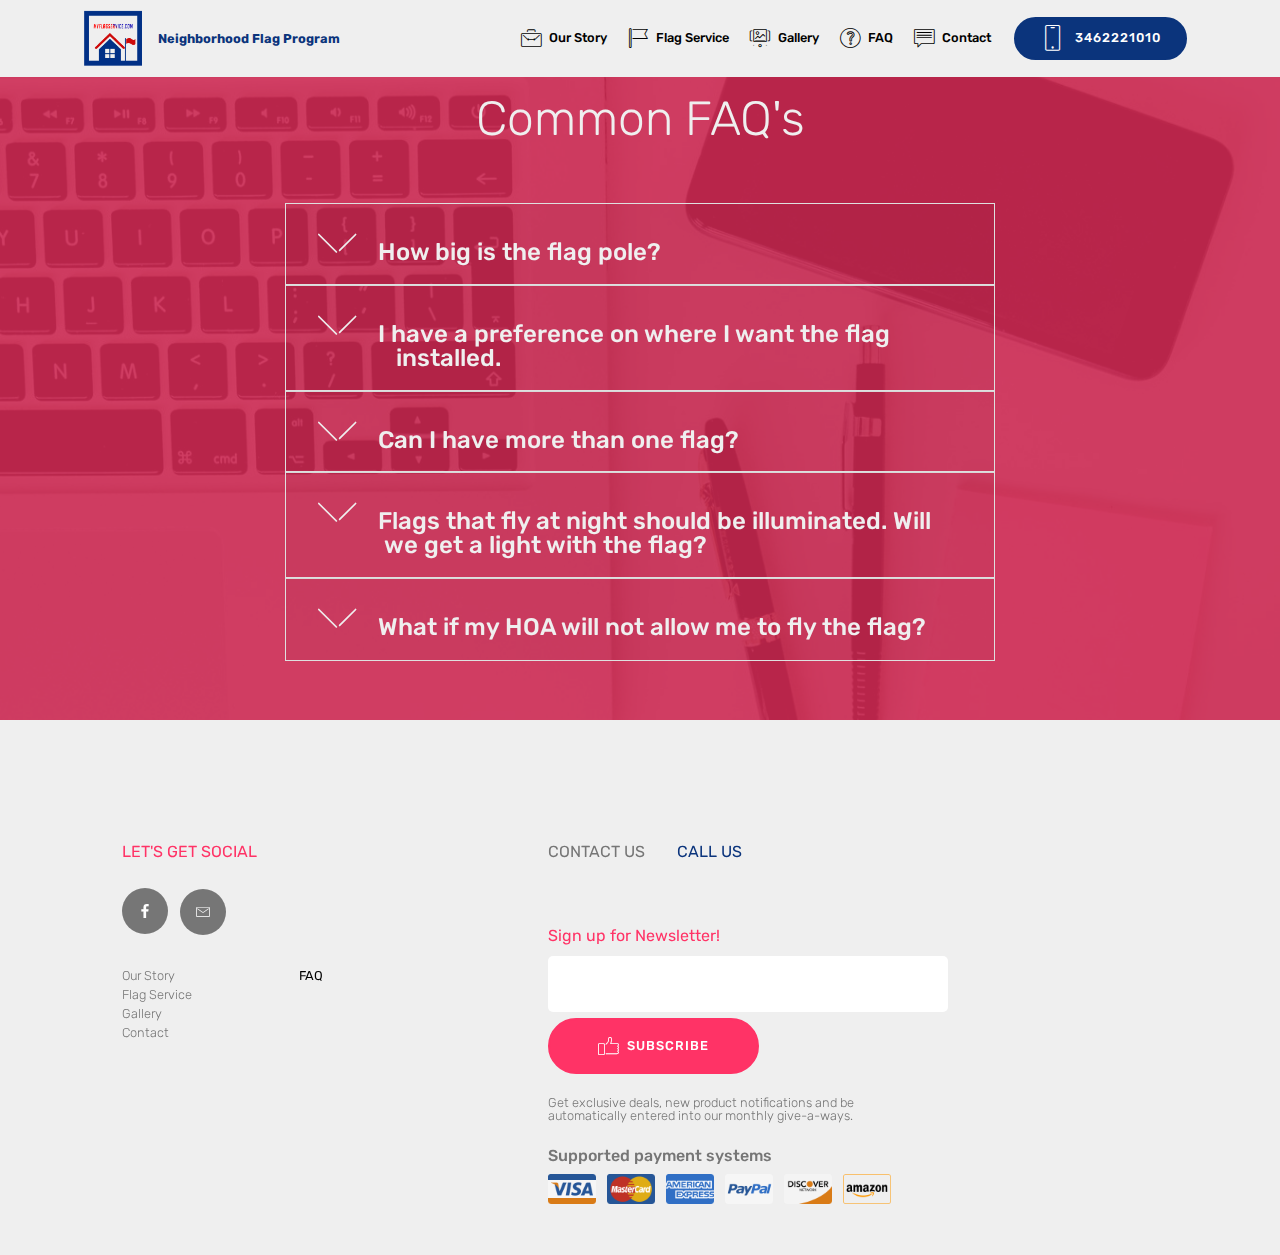
==== commit 61b2b6ad: "create github pages" ====
--- a/page1.html
+++ b/page1.html
@@ -60,13 +60,12 @@
                         Contact</a></li></ul>
             <div class="navbar-buttons mbr-section-btn"><a class="btn btn-sm btn-primary display-4" href="tel:+1-234-567-8901">
                     <span class="btn-icon mbri-mobile mbr-iconfont mbr-iconfont-btn">
-                    </span>
-                    +1-3462221010</a></div>
+                    </span>3462221010</a></div>
         </div>
     </nav>
 </section>
 
-<section class="engine"><a href="https://mobirise.me/d">free site maker</a></section><section class="toggle1 cid-qUB7baWjdu mbr-parallax-background" id="toggle1-h">
+<section class="engine"><a href="https://mobirise.me/x">css templates</a></section><section class="toggle1 cid-qUB7baWjdu mbr-parallax-background" id="toggle1-h">
 
     
 
@@ -195,7 +194,7 @@
                     </div>
                     <div class="col-xl-5 col-md-6">
                         <ul class="secondColumn align-left mbr-white mbr-fonts-style display-4"><a href="page1.html">
-                            </a><li><a href="page1.html">FAQ</a></li><a href="page1.html">
+                            </a><li><a href="page1.html" class="text-black">FAQ</a></li><a href="page1.html">
                         </a></ul>
                     </div>
                 </div>
@@ -213,7 +212,7 @@
                         <div data-form-alert="" hidden="">
                             Thanks for filling out the form!
                         </div>
-                        <form class="mbr-form" action="https://mobirise.com/" method="post" data-form-title="My Mobirise Form"><input type="hidden" name="email" data-form-email="true" value="LFCMgOQLhdmMDNH+cNK8syeecYW3tmmml1+xj0mi+TOWsY7VdlcX+otf4hioeUVF9CKC3mWtuA6JJBz3fCXo4wrm/5wzNBbg2/TwmibbFdfRqj47pYDj1TLFPN87cxcY" data-form-field="E-mail">
+                        <form class="mbr-form" action="https://mobirise.com/" method="post" data-form-title="My Mobirise Form"><input type="hidden" name="email" data-form-email="true" value="TpwZduOApr7bWe+TgcrceyW1cvDq6r0Okl6I8UrRxssLlg7XFJXeeZ0dKTD5tvNSe0kf2U5BrSf69sJDs6H2RqPpTck/0TPu+JrrSIgxClaOSdKston94Ee5eZEwQDRH" data-form-field="E-mail">
                             <div class="input-wrap" data-for="email">
                                 <input type="text" class="field special-form display-7" name="email" data-form-field="E-mail" required="" id="email-footer3-g">
                             </div>
--- a/assets/mobirise/css/mbr-additional.css
+++ b/assets/mobirise/css/mbr-additional.css
@@ -138,7 +138,7 @@
   background-color: #cc2952 !important;
 }
 .bg-warning {
-  background-color: #879a9f !important;
+  background-color: #5b686b !important;
 }
 .bg-danger {
   background-color: #b1a374 !important;
@@ -225,8 +225,8 @@
 }
 .btn-warning,
 .btn-warning:active {
-  background-color: #879a9f !important;
-  border-color: #879a9f !important;
+  background-color: #5b686b !important;
+  border-color: #5b686b !important;
   color: #ffffff !important;
 }
 .btn-warning:hover,
@@ -234,14 +234,14 @@
 .btn-warning.focus,
 .btn-warning.active {
   color: #ffffff !important;
-  background-color: #617479 !important;
-  border-color: #617479 !important;
+  background-color: #384042 !important;
+  border-color: #384042 !important;
 }
 .btn-warning.disabled,
 .btn-warning:disabled {
   color: #ffffff !important;
-  background-color: #617479 !important;
-  border-color: #617479 !important;
+  background-color: #384042 !important;
+  border-color: #384042 !important;
 }
 .btn-danger,
 .btn-danger:active {
@@ -389,22 +389,22 @@
 .btn-warning-outline,
 .btn-warning-outline:active {
   background: none;
-  border-color: #55666b;
-  color: #55666b;
+  border-color: #2c3234;
+  color: #2c3234;
 }
 .btn-warning-outline:hover,
 .btn-warning-outline:focus,
 .btn-warning-outline.focus,
 .btn-warning-outline.active {
   color: #ffffff;
-  background-color: #879a9f;
-  border-color: #879a9f;
+  background-color: #5b686b;
+  border-color: #5b686b;
 }
 .btn-warning-outline.disabled,
 .btn-warning-outline:disabled {
   color: #ffffff !important;
-  background-color: #879a9f !important;
-  border-color: #879a9f !important;
+  background-color: #5b686b !important;
+  border-color: #5b686b !important;
 }
 .btn-danger-outline,
 .btn-danger-outline:active {
@@ -473,7 +473,7 @@
   color: #cc2952 !important;
 }
 .text-warning {
-  color: #879a9f !important;
+  color: #5b686b !important;
 }
 .text-danger {
   color: #b1a374 !important;
@@ -502,7 +502,7 @@
 }
 a.text-warning:hover,
 a.text-warning:focus {
-  color: #55666b !important;
+  color: #2c3234 !important;
 }
 a.text-danger:hover,
 a.text-danger:focus {
@@ -523,7 +523,7 @@
   background-color: #cc2952;
 }
 .alert-warning {
-  background-color: #879a9f;
+  background-color: #5b686b;
 }
 .alert-danger {
   background-color: #b1a374;
@@ -578,7 +578,7 @@
 }
 .mbr-plan-header.bg-warning .mbr-plan-subtitle,
 .mbr-plan-header.bg-warning .mbr-plan-price-desc {
-  color: #ced6d8;
+  color: #9ba7aa;
 }
 .mbr-plan-header.bg-danger .mbr-plan-subtitle,
 .mbr-plan-header.bg-danger .mbr-plan-price-desc {
@@ -1766,25 +1766,10 @@
 .cid-qTWU8l10m0 I {
   color: #ff7f9f;
 }
-.cid-qTWOoiOYvB {
+.cid-qYpyI0kVdA {
   padding-top: 90px;
-  padding-bottom: 60px;
+  padding-bottom: 90px;
   background-image: url("../../../assets/images/mbr-1472x1080.jpg");
-}
-@media (min-width: 992px) {
-  .cid-qTWOoiOYvB .mbr-figure {
-    padding-right: 4rem;
-  }
-}
-@media (max-width: 991px) {
-  .cid-qTWOoiOYvB .mbr-figure {
-    padding-bottom: 3rem;
-  }
-}
-@media (max-width: 767px) {
-  .cid-qTWOoiOYvB .mbr-text {
-    text-align: center;
-  }
 }
 .cid-qY7LsWWURl {
   padding-top: 30px;
@@ -2156,7 +2141,7 @@
   color: #ff3366;
 }
 .cid-qTWSLhXV0U {
-  padding-top: 45px;
+  padding-top: 120px;
   padding-bottom: 45px;
   background-color: #efefef;
 }
@@ -2741,7 +2726,7 @@
   color: #efefef;
 }
 .cid-qUB6WVKB4g {
-  padding-top: 45px;
+  padding-top: 120px;
   padding-bottom: 45px;
   background-color: #efefef;
 }
@@ -2897,3 +2882,547 @@
 .cid-qUB6WVKB4g .card-support {
   color: #767676;
 }
+#custom-html-10 {
+  /* Type valid CSS here */
+}
+#custom-html-10 .my-image {
+  width: 100%;
+}
+.cid-qSPZlqvHb8 .navbar {
+  background: #efefef;
+  transition: none;
+  min-height: 77px;
+  padding: .5rem 0;
+}
+.cid-qSPZlqvHb8 .navbar-dropdown.bg-color.transparent.opened {
+  background: #efefef;
+}
+.cid-qSPZlqvHb8 a {
+  font-style: normal;
+}
+.cid-qSPZlqvHb8 .nav-item span {
+  padding-right: 0.4em;
+  line-height: 0.5em;
+  vertical-align: text-bottom;
+  position: relative;
+  text-decoration: none;
+}
+.cid-qSPZlqvHb8 .nav-item a {
+  display: flex;
+  align-items: center;
+  justify-content: center;
+  padding: 0.7rem 0 !important;
+  margin: 0rem .65rem !important;
+}
+.cid-qSPZlqvHb8 .nav-item:focus,
+.cid-qSPZlqvHb8 .nav-link:focus {
+  outline: none;
+}
+.cid-qSPZlqvHb8 .btn {
+  padding: 0.4rem 1.5rem;
+  display: inline-flex;
+  align-items: center;
+}
+.cid-qSPZlqvHb8 .btn .mbr-iconfont {
+  font-size: 1.6rem;
+}
+.cid-qSPZlqvHb8 .menu-logo {
+  margin-right: auto;
+}
+.cid-qSPZlqvHb8 .menu-logo .navbar-brand {
+  display: flex;
+  margin-left: 5rem;
+  padding: 0;
+  transition: padding .2s;
+  min-height: 3.8rem;
+  align-items: center;
+}
+.cid-qSPZlqvHb8 .menu-logo .navbar-brand .navbar-caption-wrap {
+  display: flex;
+  -webkit-align-items: center;
+  align-items: center;
+  word-break: break-word;
+  min-width: 7rem;
+  margin: .3rem 0;
+}
+.cid-qSPZlqvHb8 .menu-logo .navbar-brand .navbar-caption-wrap .navbar-caption {
+  line-height: 1.2rem !important;
+  padding-right: 2rem;
+}
+.cid-qSPZlqvHb8 .menu-logo .navbar-brand .navbar-logo {
+  font-size: 4rem;
+  transition: font-size 0.25s;
+}
+.cid-qSPZlqvHb8 .menu-logo .navbar-brand .navbar-logo img {
+  display: flex;
+}
+.cid-qSPZlqvHb8 .menu-logo .navbar-brand .navbar-logo .mbr-iconfont {
+  transition: font-size 0.25s;
+}
+.cid-qSPZlqvHb8 .navbar-toggleable-sm .navbar-collapse {
+  justify-content: flex-end;
+  -webkit-justify-content: flex-end;
+  padding-right: 5rem;
+  width: auto;
+}
+.cid-qSPZlqvHb8 .navbar-toggleable-sm .navbar-collapse .navbar-nav {
+  flex-wrap: wrap;
+  -webkit-flex-wrap: wrap;
+  padding-left: 0;
+}
+.cid-qSPZlqvHb8 .navbar-toggleable-sm .navbar-collapse .navbar-nav .nav-item {
+  -webkit-align-self: center;
+  align-self: center;
+}
+.cid-qSPZlqvHb8 .navbar-toggleable-sm .navbar-collapse .navbar-buttons {
+  padding-left: 0;
+  padding-bottom: 0;
+}
+.cid-qSPZlqvHb8 .dropdown .dropdown-menu {
+  background: #efefef;
+  display: none;
+  position: absolute;
+  min-width: 5rem;
+  padding-top: 1.4rem;
+  padding-bottom: 1.4rem;
+  text-align: left;
+}
+.cid-qSPZlqvHb8 .dropdown .dropdown-menu .dropdown-item {
+  width: auto;
+  padding: 0.235em 1.5385em 0.235em 1.5385em !important;
+}
+.cid-qSPZlqvHb8 .dropdown .dropdown-menu .dropdown-item::after {
+  right: 0.5rem;
+}
+.cid-qSPZlqvHb8 .dropdown .dropdown-menu .dropdown-submenu {
+  margin: 0;
+}
+.cid-qSPZlqvHb8 .dropdown.open > .dropdown-menu {
+  display: block;
+}
+.cid-qSPZlqvHb8 .navbar-toggleable-sm.opened:after {
+  position: absolute;
+  width: 100vw;
+  height: 100vh;
+  content: '';
+  background-color: rgba(0, 0, 0, 0.1);
+  left: 0;
+  bottom: 0;
+  transform: translateY(100%);
+  -webkit-transform: translateY(100%);
+  z-index: 1000;
+}
+.cid-qSPZlqvHb8 .navbar.navbar-short {
+  min-height: 60px;
+  transition: all .2s;
+}
+.cid-qSPZlqvHb8 .navbar.navbar-short .navbar-toggler-right {
+  top: 20px;
+}
+.cid-qSPZlqvHb8 .navbar.navbar-short .navbar-logo a {
+  font-size: 2.5rem !important;
+  line-height: 2.5rem;
+  transition: font-size 0.25s;
+}
+.cid-qSPZlqvHb8 .navbar.navbar-short .navbar-logo a .mbr-iconfont {
+  font-size: 2.5rem !important;
+}
+.cid-qSPZlqvHb8 .navbar.navbar-short .navbar-logo a img {
+  height: 3rem !important;
+}
+.cid-qSPZlqvHb8 .navbar.navbar-short .navbar-brand {
+  min-height: 3rem;
+}
+.cid-qSPZlqvHb8 button.navbar-toggler {
+  width: 31px;
+  height: 18px;
+  cursor: pointer;
+  transition: all .2s;
+  top: 1.5rem;
+  right: 1rem;
+}
+.cid-qSPZlqvHb8 button.navbar-toggler:focus {
+  outline: none;
+}
+.cid-qSPZlqvHb8 button.navbar-toggler .hamburger span {
+  position: absolute;
+  right: 0;
+  width: 30px;
+  height: 2px;
+  border-right: 5px;
+  background-color: #333333;
+}
+.cid-qSPZlqvHb8 button.navbar-toggler .hamburger span:nth-child(1) {
+  top: 0;
+  transition: all .2s;
+}
+.cid-qSPZlqvHb8 button.navbar-toggler .hamburger span:nth-child(2) {
+  top: 8px;
+  transition: all .15s;
+}
+.cid-qSPZlqvHb8 button.navbar-toggler .hamburger span:nth-child(3) {
+  top: 8px;
+  transition: all .15s;
+}
+.cid-qSPZlqvHb8 button.navbar-toggler .hamburger span:nth-child(4) {
+  top: 16px;
+  transition: all .2s;
+}
+.cid-qSPZlqvHb8 nav.opened .hamburger span:nth-child(1) {
+  top: 8px;
+  width: 0;
+  opacity: 0;
+  right: 50%;
+  transition: all .2s;
+}
+.cid-qSPZlqvHb8 nav.opened .hamburger span:nth-child(2) {
+  -webkit-transform: rotate(45deg);
+  transform: rotate(45deg);
+  transition: all .25s;
+}
+.cid-qSPZlqvHb8 nav.opened .hamburger span:nth-child(3) {
+  -webkit-transform: rotate(-45deg);
+  transform: rotate(-45deg);
+  transition: all .25s;
+}
+.cid-qSPZlqvHb8 nav.opened .hamburger span:nth-child(4) {
+  top: 8px;
+  width: 0;
+  opacity: 0;
+  right: 50%;
+  transition: all .2s;
+}
+.cid-qSPZlqvHb8 .collapsed.navbar-expand {
+  flex-direction: column;
+}
+.cid-qSPZlqvHb8 .collapsed .btn {
+  display: flex;
+}
+.cid-qSPZlqvHb8 .collapsed .navbar-collapse {
+  display: none !important;
+  padding-right: 0 !important;
+}
+.cid-qSPZlqvHb8 .collapsed .navbar-collapse.collapsing,
+.cid-qSPZlqvHb8 .collapsed .navbar-collapse.show {
+  display: block !important;
+}
+.cid-qSPZlqvHb8 .collapsed .navbar-collapse.collapsing .navbar-nav,
+.cid-qSPZlqvHb8 .collapsed .navbar-collapse.show .navbar-nav {
+  display: block;
+  text-align: center;
+}
+.cid-qSPZlqvHb8 .collapsed .navbar-collapse.collapsing .navbar-nav .nav-item,
+.cid-qSPZlqvHb8 .collapsed .navbar-collapse.show .navbar-nav .nav-item {
+  clear: both;
+}
+.cid-qSPZlqvHb8 .collapsed .navbar-collapse.collapsing .navbar-buttons,
+.cid-qSPZlqvHb8 .collapsed .navbar-collapse.show .navbar-buttons {
+  text-align: center;
+}
+.cid-qSPZlqvHb8 .collapsed .navbar-collapse.collapsing .navbar-buttons:last-child,
+.cid-qSPZlqvHb8 .collapsed .navbar-collapse.show .navbar-buttons:last-child {
+  margin-bottom: 1rem;
+}
+.cid-qSPZlqvHb8 .collapsed button.navbar-toggler {
+  display: block;
+}
+.cid-qSPZlqvHb8 .collapsed .navbar-brand {
+  margin-left: 1rem !important;
+}
+.cid-qSPZlqvHb8 .collapsed .navbar-toggleable-sm {
+  flex-direction: column;
+  -webkit-flex-direction: column;
+}
+.cid-qSPZlqvHb8 .collapsed .dropdown .dropdown-menu {
+  width: 100%;
+  text-align: center;
+  position: relative;
+  opacity: 0;
+  display: block;
+  height: 0;
+  visibility: hidden;
+  padding: 0;
+  transition-duration: .5s;
+  transition-property: opacity,padding,height;
+}
+.cid-qSPZlqvHb8 .collapsed .dropdown.open > .dropdown-menu {
+  position: relative;
+  opacity: 1;
+  height: auto;
+  padding: 1.4rem 0;
+  visibility: visible;
+}
+.cid-qSPZlqvHb8 .collapsed .dropdown .dropdown-submenu {
+  left: 0;
+  text-align: center;
+  width: 100%;
+}
+.cid-qSPZlqvHb8 .collapsed .dropdown .dropdown-toggle[data-toggle="dropdown-submenu"]::after {
+  margin-top: 0;
+  position: inherit;
+  right: 0;
+  top: 50%;
+  display: inline-block;
+  width: 0;
+  height: 0;
+  margin-left: .3em;
+  vertical-align: middle;
+  content: "";
+  border-top: .30em solid;
+  border-right: .30em solid transparent;
+  border-left: .30em solid transparent;
+}
+@media (max-width: 991px) {
+  .cid-qSPZlqvHb8.navbar-expand {
+    flex-direction: column;
+  }
+  .cid-qSPZlqvHb8 img {
+    height: 3.8rem !important;
+  }
+  .cid-qSPZlqvHb8 .btn {
+    display: flex;
+  }
+  .cid-qSPZlqvHb8 button.navbar-toggler {
+    display: block;
+  }
+  .cid-qSPZlqvHb8 .navbar-brand {
+    margin-left: 1rem !important;
+  }
+  .cid-qSPZlqvHb8 .navbar-toggleable-sm {
+    flex-direction: column;
+    -webkit-flex-direction: column;
+  }
+  .cid-qSPZlqvHb8 .navbar-collapse {
+    display: none !important;
+    padding-right: 0 !important;
+  }
+  .cid-qSPZlqvHb8 .navbar-collapse.collapsing,
+  .cid-qSPZlqvHb8 .navbar-collapse.show {
+    display: block !important;
+  }
+  .cid-qSPZlqvHb8 .navbar-collapse.collapsing .navbar-nav,
+  .cid-qSPZlqvHb8 .navbar-collapse.show .navbar-nav {
+    display: block;
+    text-align: center;
+  }
+  .cid-qSPZlqvHb8 .navbar-collapse.collapsing .navbar-nav .nav-item,
+  .cid-qSPZlqvHb8 .navbar-collapse.show .navbar-nav .nav-item {
+    clear: both;
+  }
+  .cid-qSPZlqvHb8 .navbar-collapse.collapsing .navbar-buttons,
+  .cid-qSPZlqvHb8 .navbar-collapse.show .navbar-buttons {
+    text-align: center;
+  }
+  .cid-qSPZlqvHb8 .navbar-collapse.collapsing .navbar-buttons:last-child,
+  .cid-qSPZlqvHb8 .navbar-collapse.show .navbar-buttons:last-child {
+    margin-bottom: 1rem;
+  }
+  .cid-qSPZlqvHb8 .dropdown .dropdown-menu {
+    width: 100%;
+    text-align: center;
+    position: relative;
+    opacity: 0;
+    display: block;
+    height: 0;
+    visibility: hidden;
+    padding: 0;
+    transition-duration: .5s;
+    transition-property: opacity,padding,height;
+  }
+  .cid-qSPZlqvHb8 .dropdown.open > .dropdown-menu {
+    position: relative;
+    opacity: 1;
+    height: auto;
+    padding: 1.4rem 0;
+    visibility: visible;
+  }
+  .cid-qSPZlqvHb8 .dropdown .dropdown-submenu {
+    left: 0;
+    text-align: center;
+    width: 100%;
+  }
+  .cid-qSPZlqvHb8 .dropdown .dropdown-toggle[data-toggle="dropdown-submenu"]::after {
+    margin-top: 0;
+    position: inherit;
+    right: 0;
+    top: 50%;
+    display: inline-block;
+    width: 0;
+    height: 0;
+    margin-left: .3em;
+    vertical-align: middle;
+    content: "";
+    border-top: .30em solid;
+    border-right: .30em solid transparent;
+    border-left: .30em solid transparent;
+  }
+}
+@media (min-width: 767px) {
+  .cid-qSPZlqvHb8 .menu-logo {
+    flex-shrink: 0;
+  }
+}
+.cid-qSPZlqvHb8 .navbar-collapse {
+  flex-basis: auto;
+}
+.cid-qSPZlqvHb8 .nav-link:hover,
+.cid-qSPZlqvHb8 .dropdown-item:hover {
+  color: #767676 !important;
+}
+.cid-qTWSLhXV0U {
+  padding-top: 120px;
+  padding-bottom: 45px;
+  background-color: #efefef;
+}
+.cid-qTWSLhXV0U .follow-heading {
+  padding-right: 4rem;
+  color: #ffffff;
+}
+.cid-qTWSLhXV0U .input-form {
+  margin-top: 1.5rem;
+  margin-bottom: 1rem;
+}
+.cid-qTWSLhXV0U .social-media {
+  margin-top: 1.5rem;
+  align-items: center;
+  padding-right: 4rem;
+}
+.cid-qTWSLhXV0U .social-media ul {
+  margin: 0;
+  padding: 0;
+  margin-bottom: 8px;
+}
+.cid-qTWSLhXV0U .social-media ul li {
+  margin-right: .5rem;
+  display: inline-block;
+  margin-bottom: .5rem;
+}
+.cid-qTWSLhXV0U .subtext-1,
+.cid-qTWSLhXV0U .subtext-2 {
+  margin-bottom: .6rem;
+}
+.cid-qTWSLhXV0U .icon-transition span {
+  color: #ffffff;
+  display: flex;
+  padding: 1rem;
+  border-radius: 50%;
+  background-color: #767676;
+  transition: all 0.3s ease-out 0s;
+  font-size: 14px;
+}
+.cid-qTWSLhXV0U .icon-transition span:hover {
+  background-color: #ff3366;
+}
+.cid-qTWSLhXV0U .card-support {
+  margin: 0;
+  padding: 0;
+  list-style: none;
+}
+.cid-qTWSLhXV0U .card-support li {
+  margin-right: .4rem;
+  margin-bottom: .4rem;
+  display: inline-block;
+}
+.cid-qTWSLhXV0U .mbr-list {
+  margin: 0;
+  padding: 0;
+  list-style: none;
+}
+.cid-qTWSLhXV0U .mbr-list li {
+  margin-bottom: .25rem;
+  margin-right: 1rem;
+  padding-bottom: 1rem;
+}
+.cid-qTWSLhXV0U .mbr-form {
+  margin-top: .5rem;
+  clear: both;
+  text-align: left;
+}
+.cid-qTWSLhXV0U .mbr-form .input-wrap {
+  display: inline-block;
+}
+.cid-qTWSLhXV0U .mbr-form input {
+  font-size: .9rem;
+  height: 3.5rem;
+  border: 0px solid;
+  border-radius: 5px;
+  width: 400px;
+  margin-right: .6rem;
+  padding: .5rem 1rem;
+}
+.cid-qTWSLhXV0U .input-group-btn {
+  display: inline-block;
+}
+.cid-qTWSLhXV0U .form-text {
+  color: #ff3366;
+  text-align: left;
+}
+.cid-qTWSLhXV0U .subtext-1 {
+  color: #767676;
+  text-align: left;
+}
+.cid-qTWSLhXV0U .subtext-2 {
+  color: #ffffff;
+  text-align: left;
+}
+.cid-qTWSLhXV0U .column-menu ul {
+  padding: 0;
+  margin: 0;
+  list-style-type: none;
+  word-break: break-word;
+}
+.cid-qTWSLhXV0U .column-menu ul li {
+  padding: .2rem 0;
+}
+@media (max-width: 991px) {
+  .cid-qTWSLhXV0U .social-media {
+    padding: 0;
+    text-align: center;
+  }
+  .cid-qTWSLhXV0U .subtext-1,
+  .cid-qTWSLhXV0U .subtext-2,
+  .cid-qTWSLhXV0U .card-support {
+    text-align: center;
+  }
+  .cid-qTWSLhXV0U .mbr-list {
+    margin-top: 2rem;
+    text-align: center;
+  }
+  .cid-qTWSLhXV0U .form-text {
+    text-align: center;
+  }
+  .cid-qTWSLhXV0U .follow-section {
+    margin: 0;
+  }
+  .cid-qTWSLhXV0U .mbr-form {
+    text-align: center;
+  }
+  .cid-qTWSLhXV0U .mbr-form input {
+    width: auto;
+  }
+  .cid-qTWSLhXV0U .social-media ul li {
+    margin-right: .1rem;
+  }
+  .cid-qTWSLhXV0U .follow-heading {
+    padding: 0;
+    text-align: center;
+  }
+  .cid-qTWSLhXV0U .firstColumn,
+  .cid-qTWSLhXV0U .secondColumn {
+    text-align: center;
+  }
+}
+.cid-qTWSLhXV0U LI {
+  color: #767676;
+}
+.cid-qTWSLhXV0U .firstColumn LI {
+  color: #767676;
+}
+.cid-qTWSLhXV0U .follow-heading,
+.cid-qTWSLhXV0U .social-media {
+  color: #ff3366;
+}
+.cid-qTWSLhXV0U .subtext-2,
+.cid-qTWSLhXV0U .card-support {
+  color: #767676;
+}
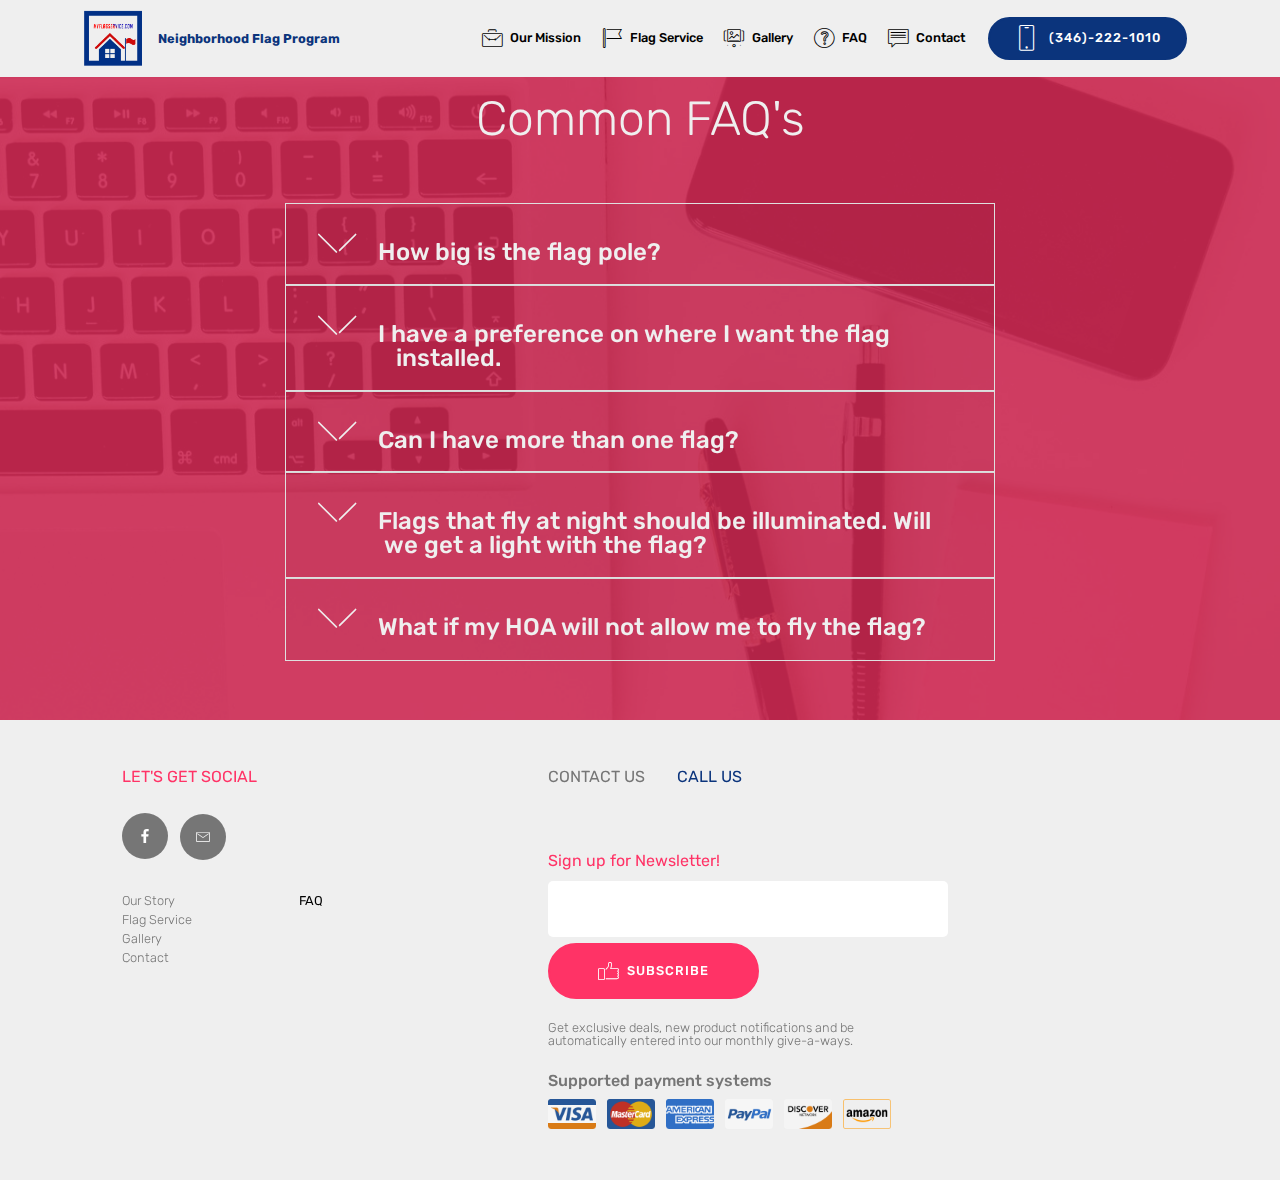
==== commit 5e15c55a: "create github pages" ====
--- a/page1.html
+++ b/page1.html
@@ -40,7 +40,7 @@
             <div class="navbar-brand">
                 <span class="navbar-logo">
                     
-                        <img src="assets/images/mfs-logo-122x113.png" alt="Mobirise" title="" style="height: 3.8rem;">
+                        <a href="index.html"><img src="assets/images/mfs-logo-122x113.png" alt="Mobirise" title="" style="height: 3.8rem;"></a>
                     
                 </span>
                 <span class="navbar-caption-wrap"><a class="navbar-caption text-primary display-4" href="#top">
@@ -50,7 +50,7 @@
         <div class="collapse navbar-collapse" id="navbarSupportedContent">
             <ul class="navbar-nav nav-dropdown" data-app-modern-menu="true"><li class="nav-item">
                     <a class="nav-link link text-black display-4" href="index.html#header3-2"><span class="mbri-briefcase mbr-iconfont mbr-iconfont-btn"></span>
-                        Our Story</a>
+                        Our Mission</a>
                 </li>
                 <li class="nav-item">
                     <a class="nav-link link text-black display-4" href="#top"><span class="mbri-flag mbr-iconfont mbr-iconfont-btn"></span>
@@ -60,12 +60,12 @@
                         Contact</a></li></ul>
             <div class="navbar-buttons mbr-section-btn"><a class="btn btn-sm btn-primary display-4" href="tel:+1-234-567-8901">
                     <span class="btn-icon mbri-mobile mbr-iconfont mbr-iconfont-btn">
-                    </span>3462221010</a></div>
+                    </span>(346)-222-1010</a></div>
         </div>
     </nav>
 </section>
 
-<section class="engine"><a href="https://mobirise.me/x">css templates</a></section><section class="toggle1 cid-qUB7baWjdu mbr-parallax-background" id="toggle1-h">
+<section class="engine"><a href="https://mobirise.me/u">bootstrap responsive templates</a></section><section class="toggle1 cid-qUB7baWjdu mbr-parallax-background" id="toggle1-h">
 
     
 
@@ -81,12 +81,12 @@
                     <div id="bootstrap-toggle" class="toggle-panel accordionStyles tab-content">
                         <div class="card">
                             <div class="card-header" role="tab" id="headingOne">
-                                <a role="button" class="collapsed panel-title text-black" data-toggle="collapse" data-parent="#accordion" data-core="" href="#collapse1_11" aria-expanded="false" aria-controls="collapse1">
+                                <a role="button" class="collapsed panel-title text-black" data-toggle="collapse" data-parent="#accordion" data-core="" href="#collapse1_13" aria-expanded="false" aria-controls="collapse1">
                                     <h4 class="mbr-fonts-style display-5">
                                         <span class="sign mbr-iconfont mbri-arrow-down inactive"></span>&nbsp;How big is the flag pole?</h4>
                                 </a>
                             </div>
-                            <div id="collapse1_11" class="panel-collapse noScroll collapse" role="tabpanel" aria-labelledby="headingOne">
+                            <div id="collapse1_13" class="panel-collapse noScroll collapse" role="tabpanel" aria-labelledby="headingOne">
                                 <div class="panel-body p-4">
                                     <p class="mbr-fonts-style panel-text display-7">
                                        The flag is 3x5 ft and the pole is 10 ft. However, the pole sits about 20" in the ground</p>
@@ -95,13 +95,13 @@
                         </div>
                         <div class="card">
                             <div class="card-header" role="tab" id="headingTwo">
-                                <a role="button" class="collapsed panel-title text-black" data-toggle="collapse" data-parent="#accordion" data-core="" href="#collapse2_11" aria-expanded="false" aria-controls="collapse2">
+                                <a role="button" class="collapsed panel-title text-black" data-toggle="collapse" data-parent="#accordion" data-core="" href="#collapse2_13" aria-expanded="false" aria-controls="collapse2">
                                     <h4 class="mbr-fonts-style display-5">
                                         <span class="sign mbr-iconfont mbri-arrow-down inactive"></span>&nbsp;I have a preference on where I want the flag &nbsp; &nbsp; &nbsp; &nbsp; &nbsp; &nbsp; &nbsp; &nbsp; &nbsp; &nbsp; &nbsp; &nbsp; &nbsp;installed.</h4>
                                 </a>
 
                             </div>
-                            <div id="collapse2_11" class="panel-collapse noScroll collapse" role="tabpanel" aria-labelledby="headingTwo">
+                            <div id="collapse2_13" class="panel-collapse noScroll collapse" role="tabpanel" aria-labelledby="headingTwo">
                                 <div class="panel-body p-4">
                                     <p class="mbr-fonts-style panel-text display-7">
                                        No problem! On the checkout page you can leave us a comment on where you would prefer the flag.</p>
@@ -110,12 +110,12 @@
                         </div>
                         <div class="card">
                             <div class="card-header" role="tab" id="headingThree">
-                                <a role="button" class="collapsed panel-title text-black" data-toggle="collapse" data-parent="#accordion" data-core="" href="#collapse3_11" aria-expanded="false" aria-controls="collapse3">
+                                <a role="button" class="collapsed panel-title text-black" data-toggle="collapse" data-parent="#accordion" data-core="" href="#collapse3_13" aria-expanded="false" aria-controls="collapse3">
                                     <h4 class="mbr-fonts-style display-5">
                                         <span class="sign mbr-iconfont mbri-arrow-down inactive"></span>&nbsp;Can I have more than one flag?</h4>
                                 </a>
                             </div>
-                            <div id="collapse3_11" class="panel-collapse noScroll collapse" role="tabpanel" aria-labelledby="headingThree">
+                            <div id="collapse3_13" class="panel-collapse noScroll collapse" role="tabpanel" aria-labelledby="headingThree">
                                 <div class="panel-body p-4">
                                     <p class="mbr-fonts-style panel-text display-7">Yes! You can increase the quantity on the order page.</p>
                                 </div>
@@ -123,12 +123,12 @@
                         </div>
                         <div class="card">
                             <div class="card-header" role="tab" id="headingThree">
-                                <a role="button" class="collapsed panel-title text-black" data-toggle="collapse" data-parent="#accordion" data-core="" href="#collapse4_11" aria-expanded="false" aria-controls="collapse4">
+                                <a role="button" class="collapsed panel-title text-black" data-toggle="collapse" data-parent="#accordion" data-core="" href="#collapse4_13" aria-expanded="false" aria-controls="collapse4">
                                     <h4 class="mbr-fonts-style display-5">
                                         <span class="sign mbr-iconfont mbri-arrow-down inactive"></span>&nbsp;Flags that fly at night should be illuminated. Will &nbsp; &nbsp; &nbsp; &nbsp; &nbsp; &nbsp; &nbsp; &nbsp;we get a light with the flag?</h4>
                                 </a>
                             </div>
-                            <div id="collapse4_11" class="panel-collapse noScroll collapse" role="tabpanel" aria-labelledby="headingThree">
+                            <div id="collapse4_13" class="panel-collapse noScroll collapse" role="tabpanel" aria-labelledby="headingThree">
                                 <div class="panel-body p-4">
                                     <p class="mbr-fonts-style panel-text display-7">
                                        No. But we recommend placing a small spotlight in your yard to light-up the flag</p>
@@ -137,12 +137,12 @@
                         </div>
                         <div class="card">
                             <div class="card-header" role="tab" id="headingThree">
-                                <a role="button" class="collapsed panel-title text-black" data-toggle="collapse" data-parent="#accordion" data-core="" href="#collapse5_11" aria-expanded="false" aria-controls="collapse5">
+                                <a role="button" class="collapsed panel-title text-black" data-toggle="collapse" data-parent="#accordion" data-core="" href="#collapse5_13" aria-expanded="false" aria-controls="collapse5">
                                     <h4 class="mbr-fonts-style display-5">
                                         <span class="sign mbr-iconfont mbri-arrow-down inactive"></span>&nbsp;What if my HOA will not allow me to fly the flag?</h4>
                                 </a>
                             </div>
-                            <div id="collapse5_11" class="panel-collapse noScroll collapse" role="tabpanel" aria-labelledby="headingThree">
+                            <div id="collapse5_13" class="panel-collapse noScroll collapse" role="tabpanel" aria-labelledby="headingThree">
                                 <div class="panel-body p-4">
                                     <p class="mbr-fonts-style panel-text display-7">
                                        Thanks to Texas State Legislature HB 2779, the placement of US flags in front yards is now a homeowner right that cannot be revoked by an HOA.</p>
@@ -212,7 +212,7 @@
                         <div data-form-alert="" hidden="">
                             Thanks for filling out the form!
                         </div>
-                        <form class="mbr-form" action="https://mobirise.com/" method="post" data-form-title="My Mobirise Form"><input type="hidden" name="email" data-form-email="true" value="TpwZduOApr7bWe+TgcrceyW1cvDq6r0Okl6I8UrRxssLlg7XFJXeeZ0dKTD5tvNSe0kf2U5BrSf69sJDs6H2RqPpTck/0TPu+JrrSIgxClaOSdKston94Ee5eZEwQDRH" data-form-field="E-mail">
+                        <form class="mbr-form" action="https://mobirise.com/" method="post" data-form-title="My Mobirise Form"><input type="hidden" name="email" data-form-email="true" value="z/6HyBaOc35IkTzwdOY7Ath6iZWVtiXMMPCKD+/56+9EkaZOZFJp7PIp1jDGxIkCGyeCV/SP7rWuoAZyo047fyn8mot+g7toMf2iC1Dk4H83tEeBRuuwzGKQLe9EMA4v" data-form-field="E-mail">
                             <div class="input-wrap" data-for="email">
                                 <input type="text" class="field special-form display-7" name="email" data-form-field="E-mail" required="" id="email-footer3-g">
                             </div>
--- a/assets/mobirise/css/mbr-additional.css
+++ b/assets/mobirise/css/mbr-additional.css
@@ -2141,7 +2141,7 @@
   color: #ff3366;
 }
 .cid-qTWSLhXV0U {
-  padding-top: 120px;
+  padding-top: 45px;
   padding-bottom: 45px;
   background-color: #efefef;
 }
@@ -2726,7 +2726,7 @@
   color: #efefef;
 }
 .cid-qUB6WVKB4g {
-  padding-top: 120px;
+  padding-top: 45px;
   padding-bottom: 45px;
   background-color: #efefef;
 }
